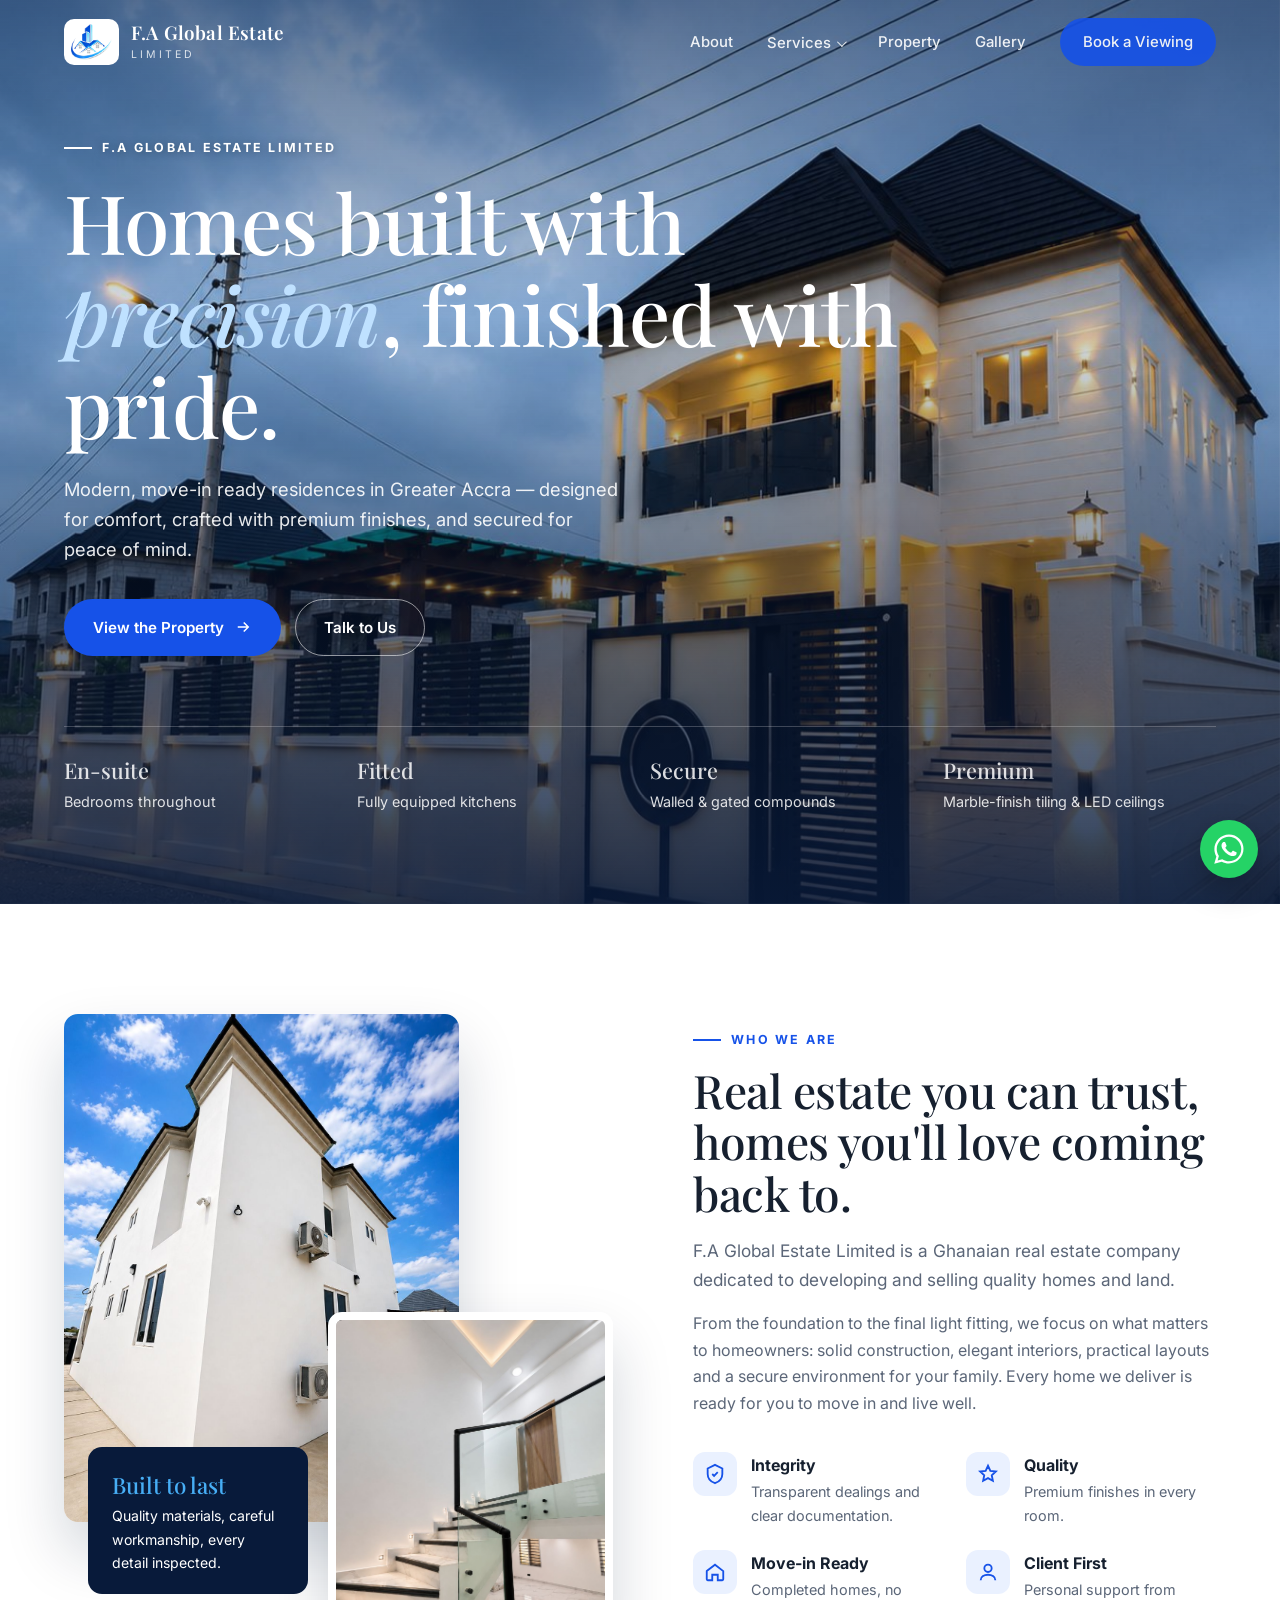
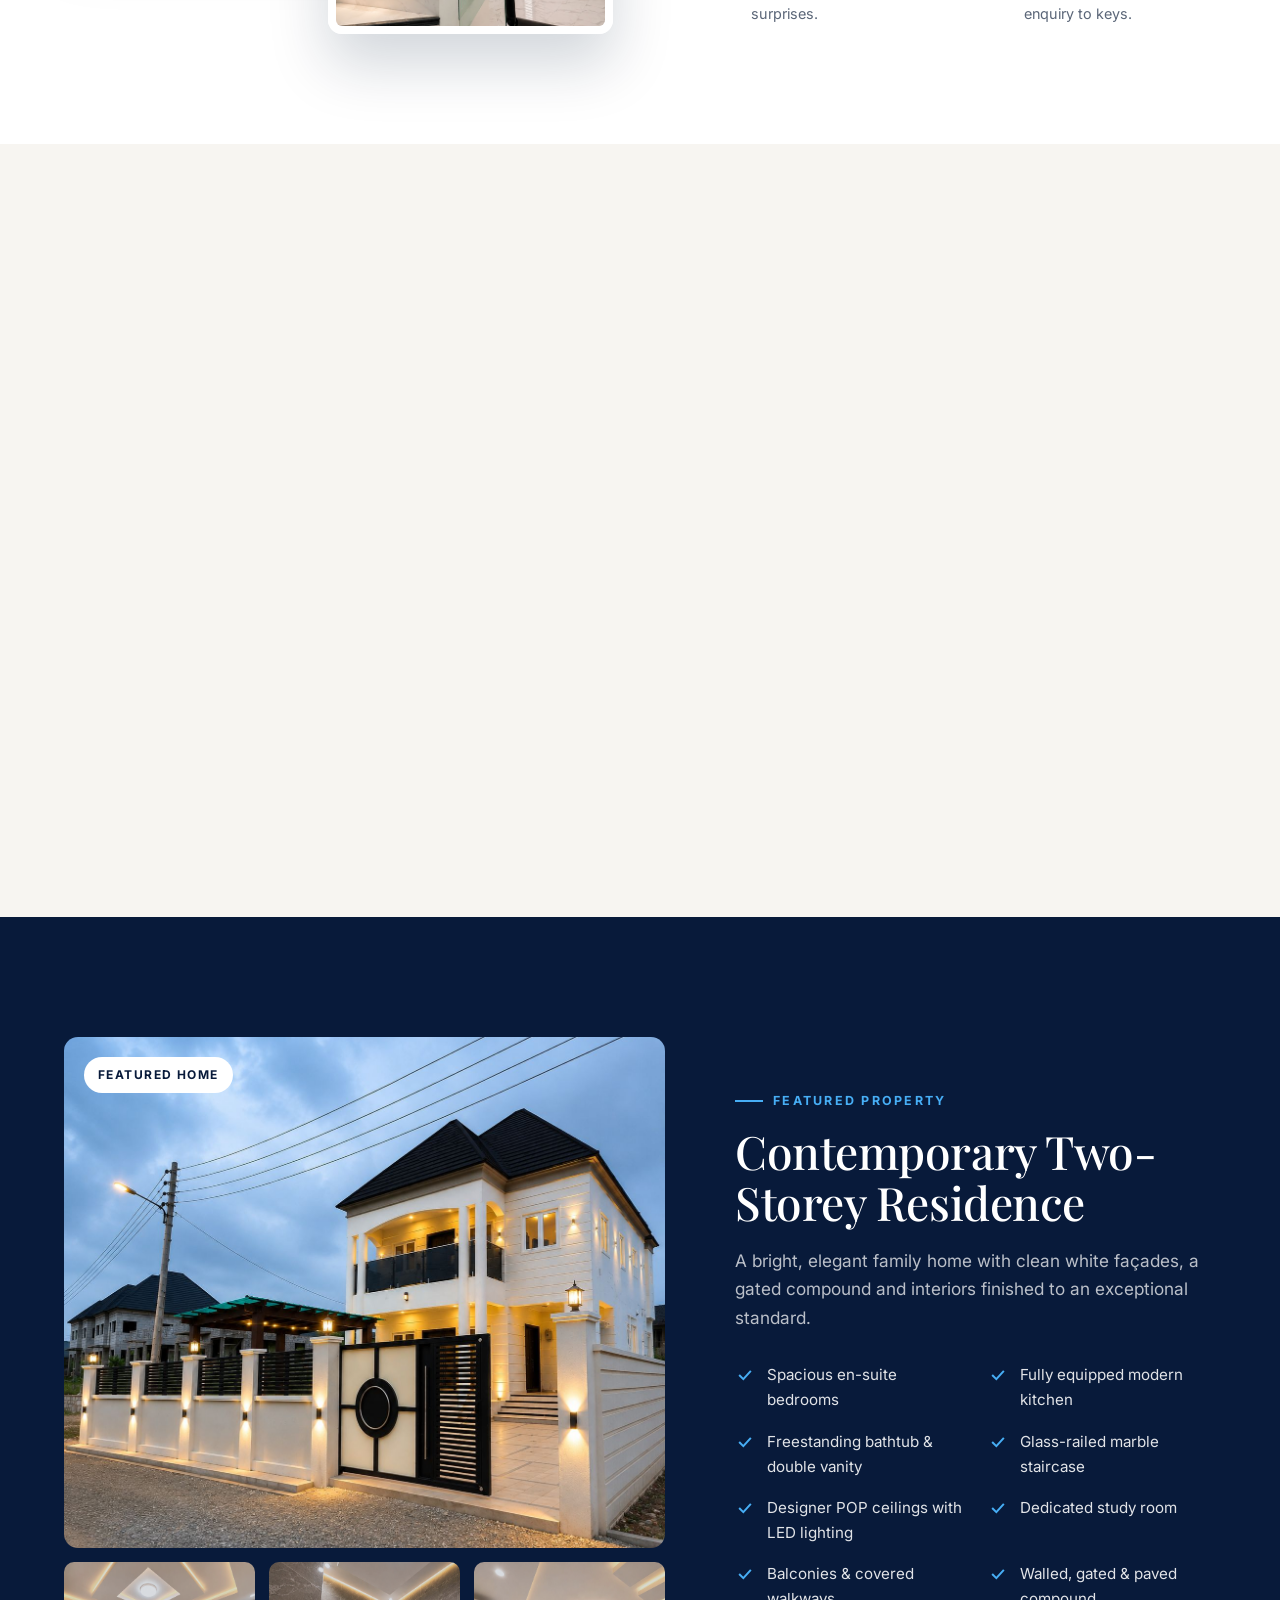
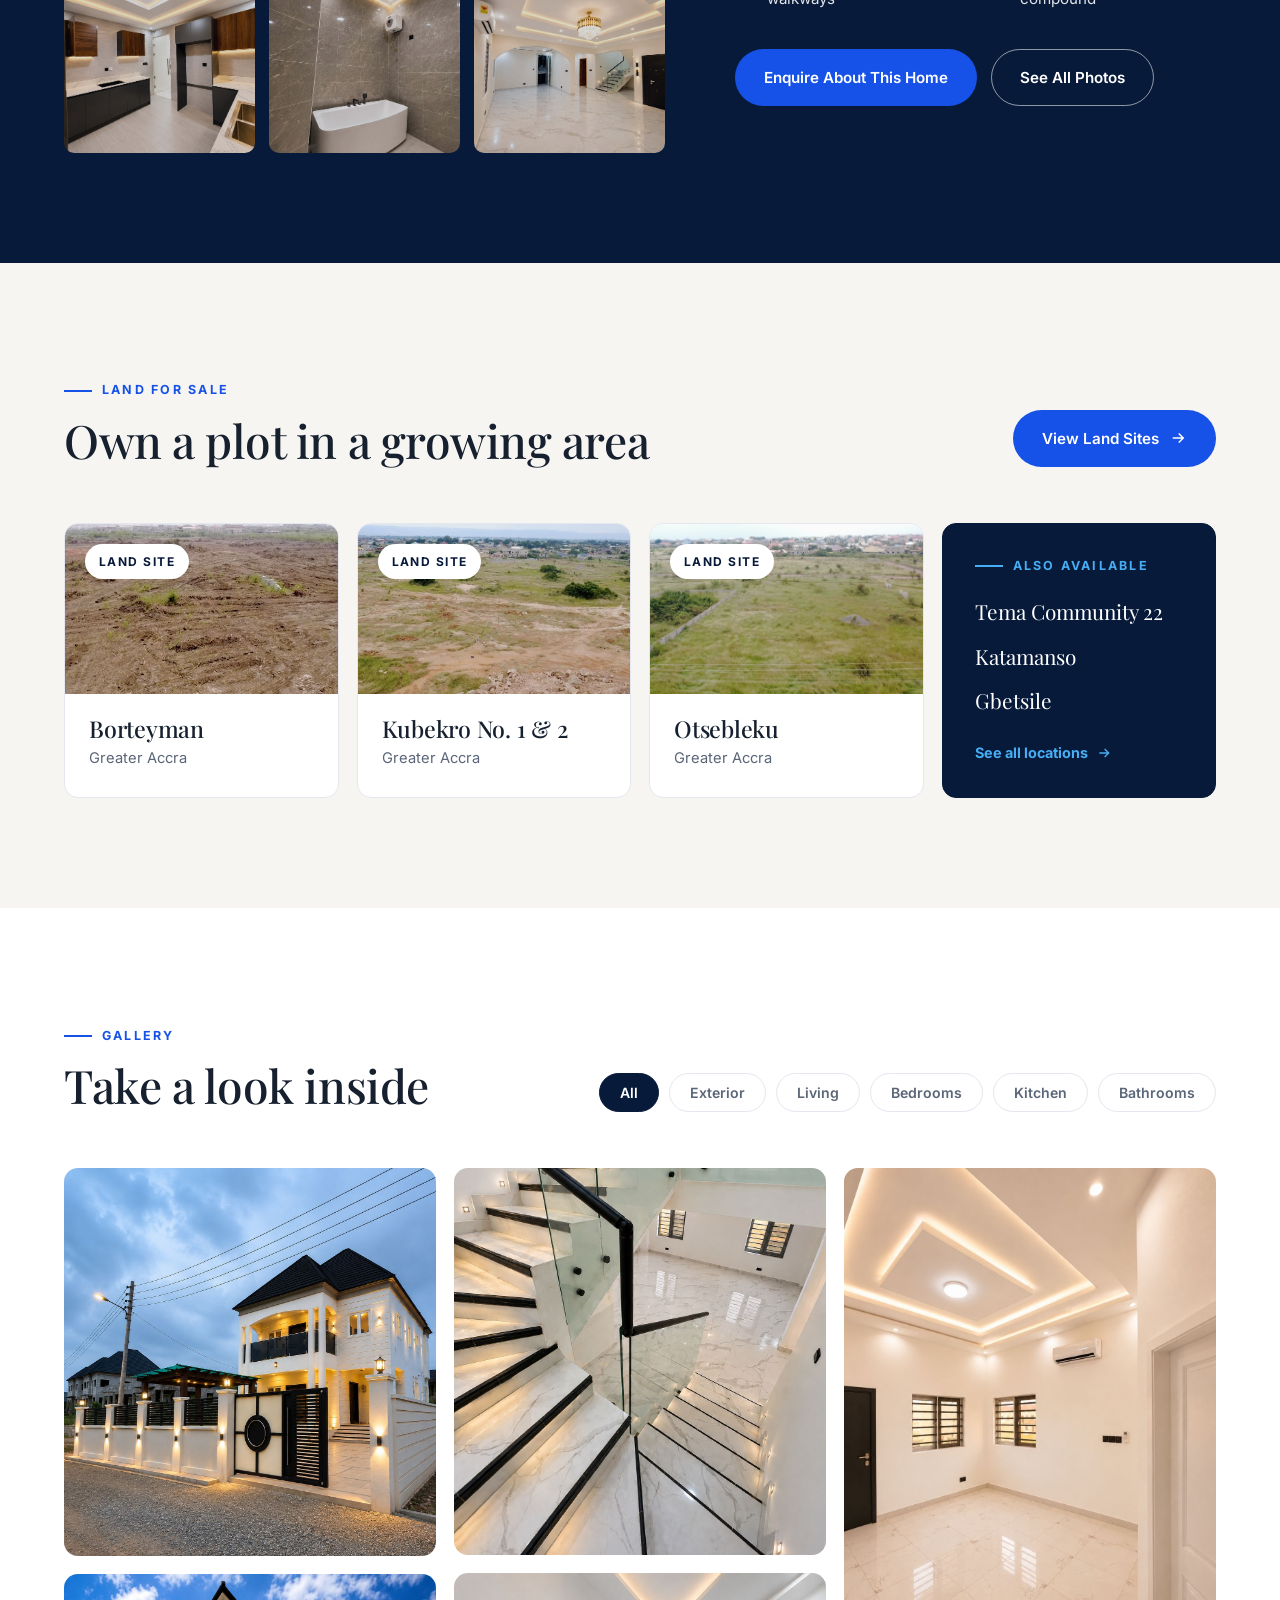
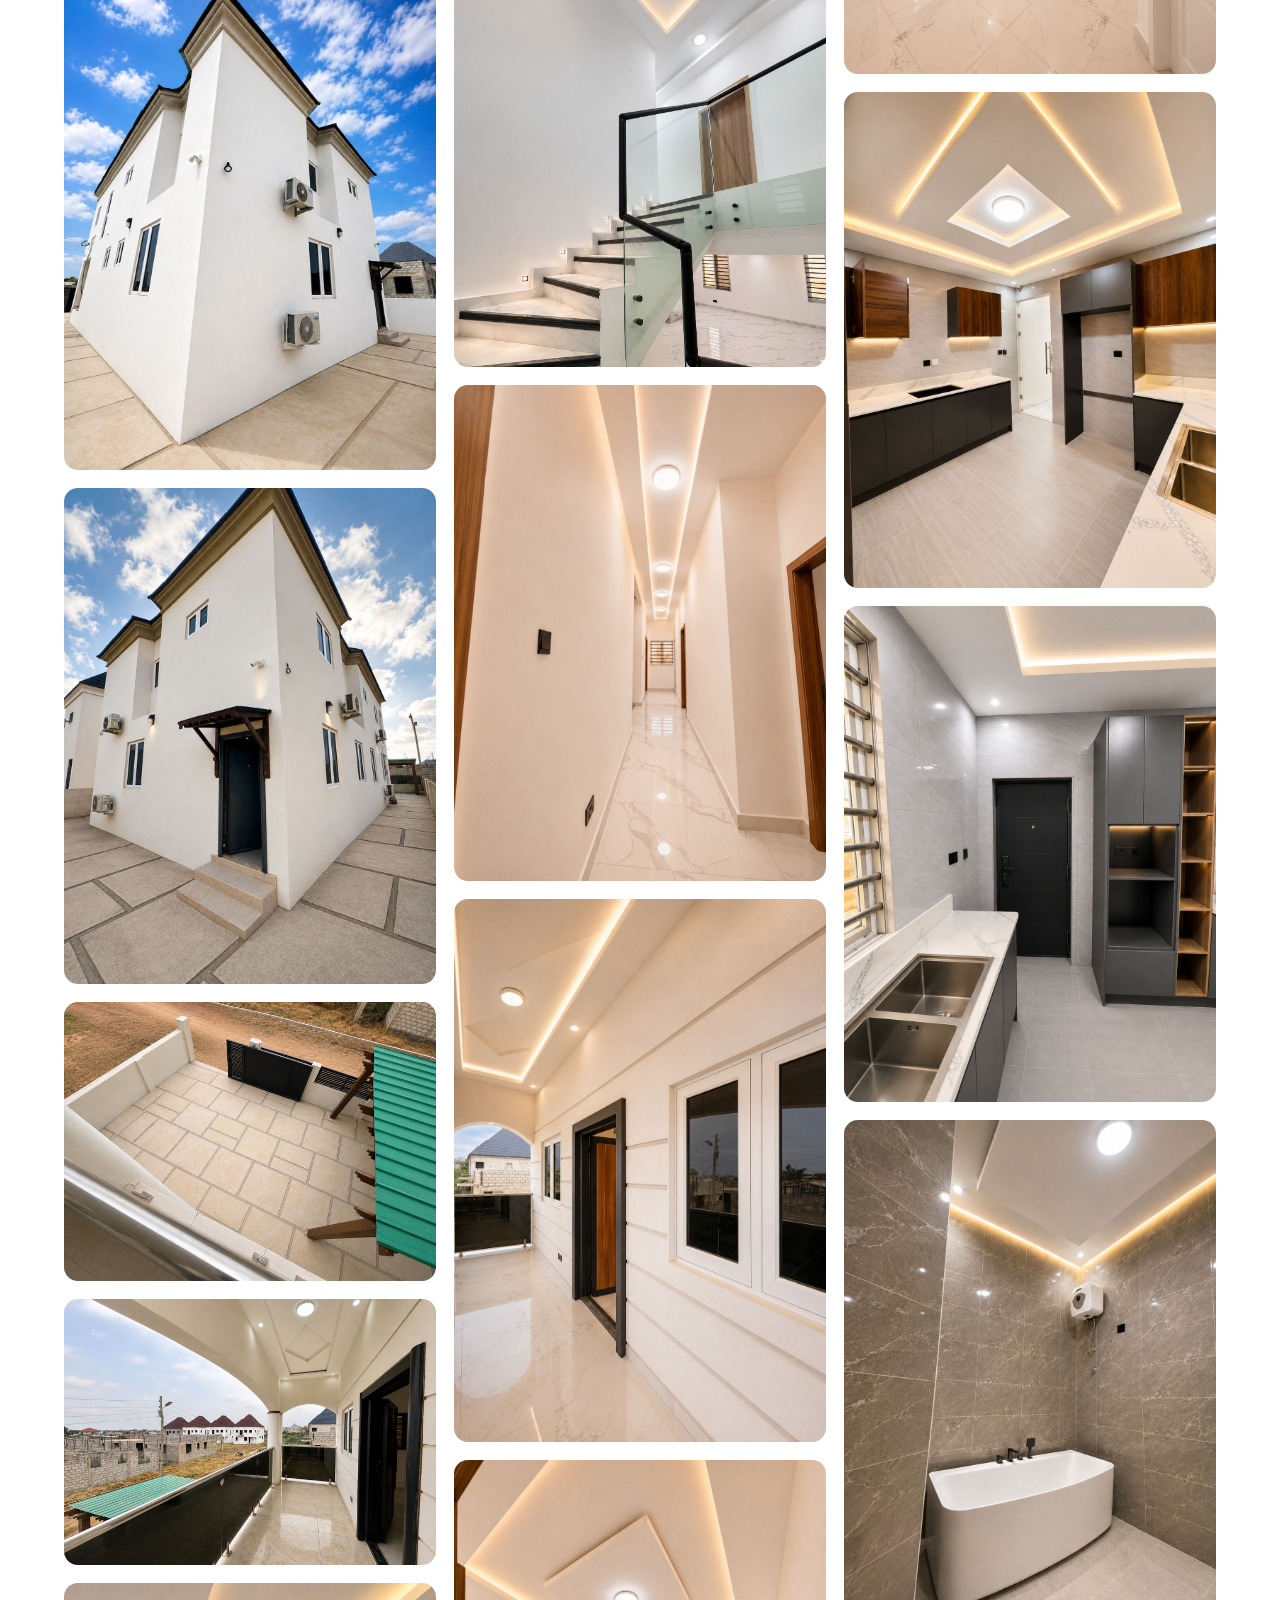
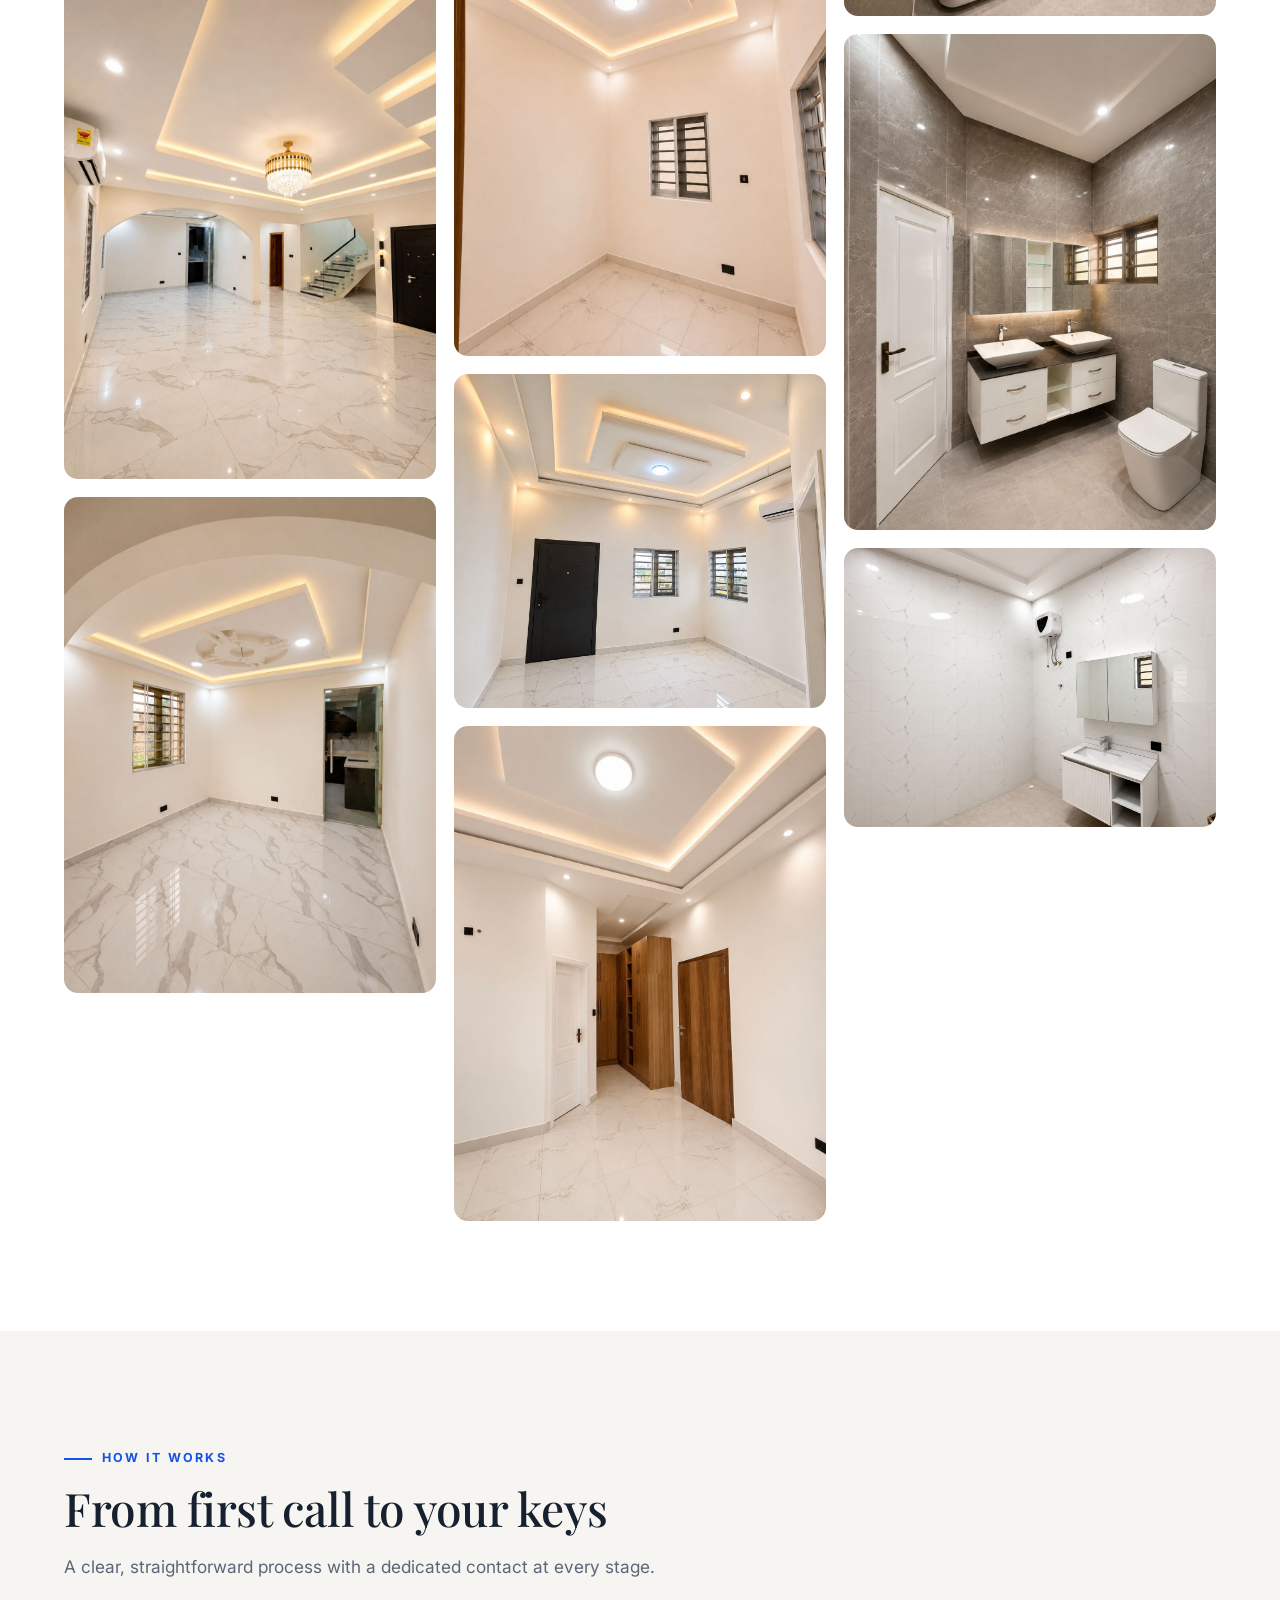
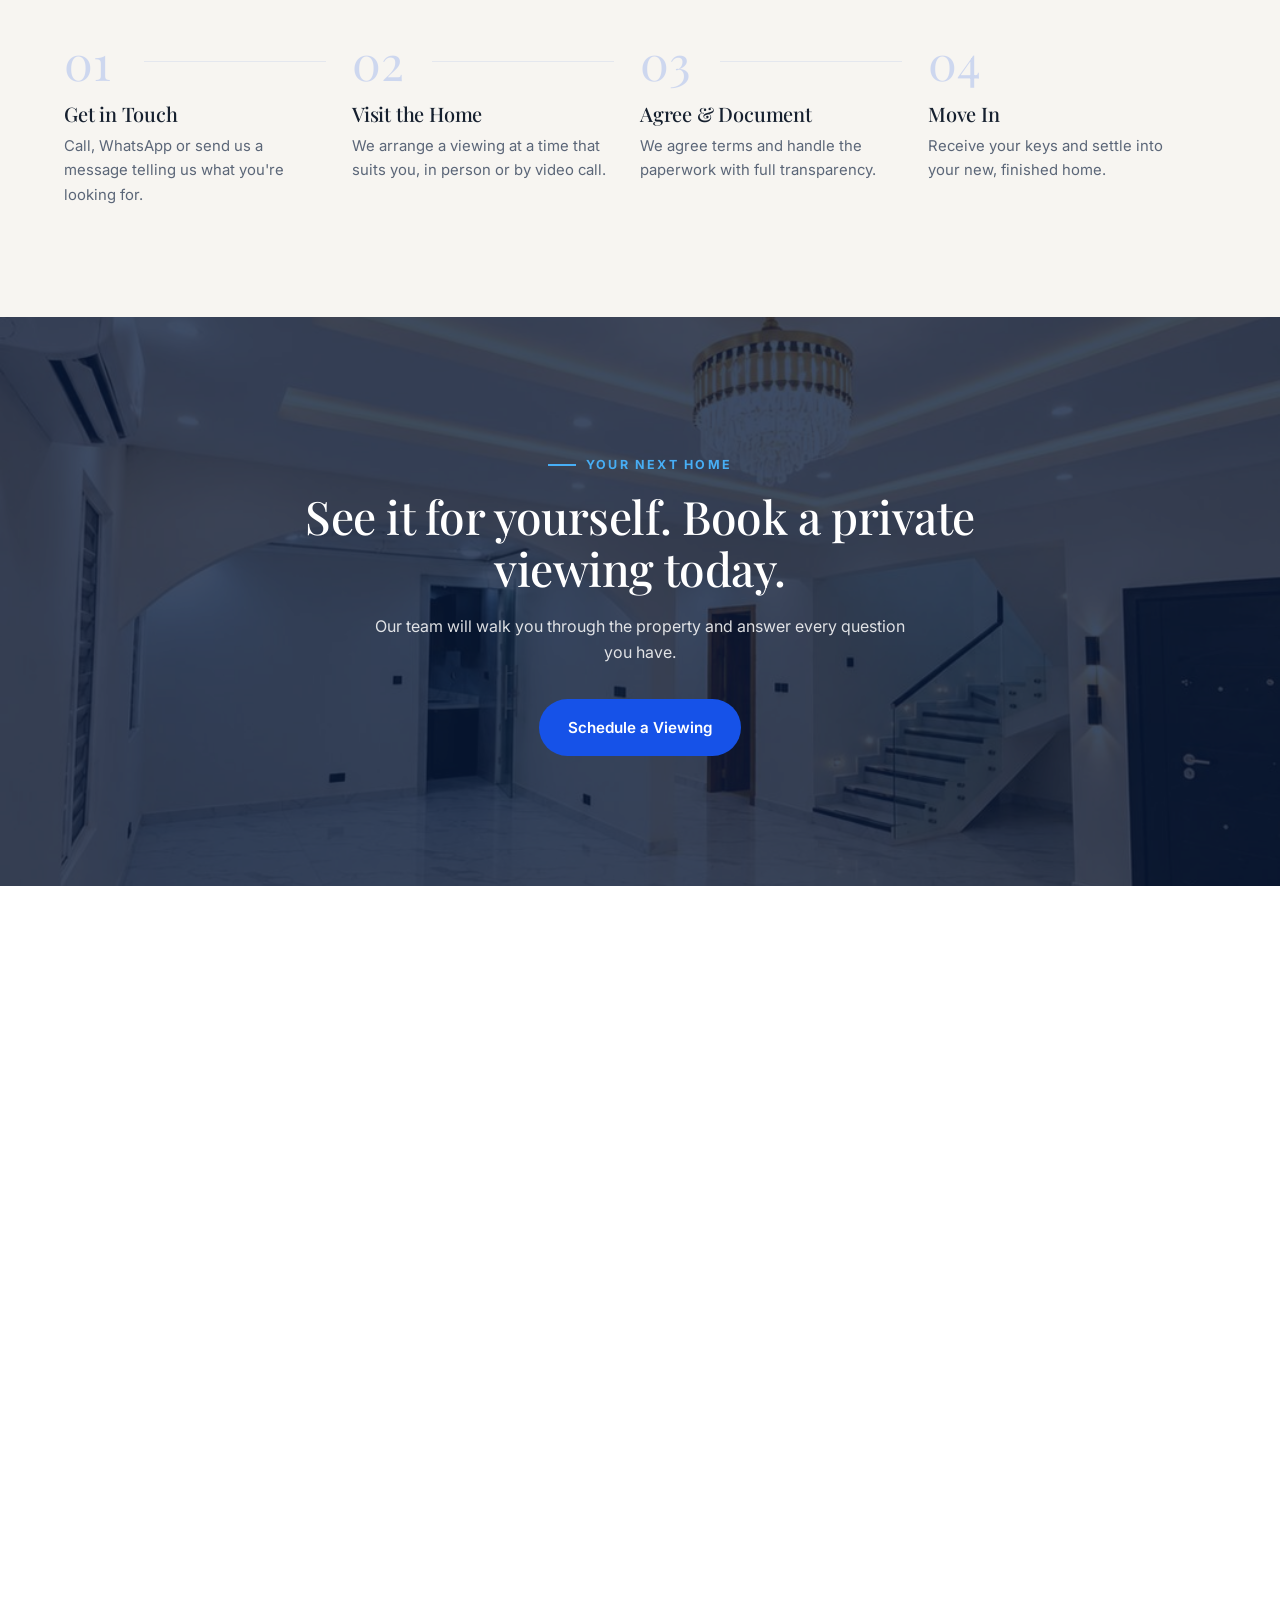
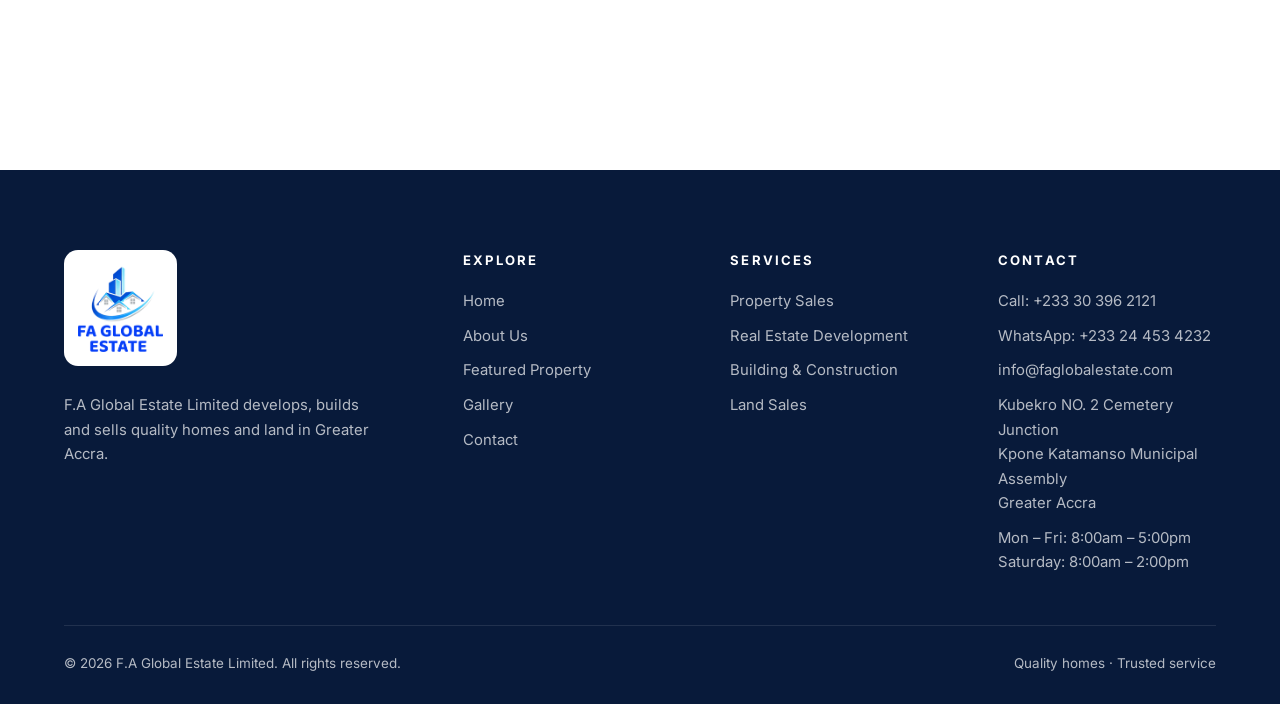
==== index.html @ 9f8dd76f "Add F.A Global Estate website Co-Authored-By: Claude Opus 5.5 <noreply@anthropic.com> Claude-Session" ====
<!DOCTYPE html>
<html lang="en">
<head>
<meta charset="UTF-8">
<meta name="viewport" content="width=device-width, initial-scale=1.0">
<title>F.A Global Estate Limited | Premium Homes in Ghana</title>
<meta name="description" content="F.A Global Estate Limited builds and sells finely finished, move-in ready homes in Ghana — en-suite bedrooms, fully equipped kitchens and secure walled compounds.">
<meta property="og:title" content="F.A Global Estate Limited">
<meta property="og:description" content="Finely finished, move-in ready homes in Ghana.">
<meta property="og:image" content="assets/images/front-view.jpg">
<link rel="icon" type="image/png" href="assets/images/favicon.png">
<link rel="preconnect" href="https://fonts.googleapis.com">
<link rel="preconnect" href="https://fonts.gstatic.com" crossorigin>
<link href="https://fonts.googleapis.com/css2?family=Playfair+Display:ital,wght@0,400;0,500;0,600;0,700;1,400;1,500&family=Inter:wght@400;500;600;700&display=swap" rel="stylesheet">
<link rel="stylesheet" href="assets/css/style.css">
</head>
<body>

<!-- ============ NAV ============ -->
<header class="nav" id="nav">
  <div class="wrap">
    <a href="#home" class="brand" aria-label="F.A Global Estate home">
      <img src="assets/images/logo-mark.png" alt="F.A Global Estate logo">
      <div class="brand-text"><strong>F.A Global Estate</strong><span>Limited</span></div>
    </a>
    <nav class="links" id="links">
      <a href="#about">About</a>
      <div class="dd"><a href="#services">Services</a><div class="dd-menu"><div class="dd-box"><a href="property-sales.html">Property Sales<small>Finished, move-in ready homes</small></a><a href="real-estate-development.html">Real Estate Development<small>Modern homes, planned &amp; built</small></a><a href="building-construction.html">Building &amp; Construction<small>We build your project</small></a><a href="land-sales.html">Land Sales<small>Plots in growing areas</small></a></div></div></div>
      <a href="#property">Property</a>
      <a href="#gallery">Gallery</a>
      <a href="#contact" class="btn btn-primary">Book a Viewing</a>
    </nav>
    <button class="menu-btn" id="menuBtn" aria-label="Open menu">
      <svg viewBox="0 0 24 24" fill="none" stroke="currentColor" stroke-width="2" stroke-linecap="round"><path d="M4 7h16M4 12h16M4 17h16"/></svg>
    </button>
  </div>
</header>

<!-- ============ HERO ============ -->
<section class="hero" id="home">
  <div class="hero-bg"></div>
  <div class="wrap">
    <span class="eyebrow">F.A Global Estate Limited</span>
    <h1>Homes built with <em>precision</em>, finished with pride.</h1>
    <p>Modern, move-in ready residences in Greater Accra — designed for comfort, crafted with premium finishes, and secured for peace of mind.</p>
    <div class="hero-actions">
      <a href="#property" class="btn btn-primary">View the Property
        <svg viewBox="0 0 24 24" fill="none" stroke="currentColor" stroke-width="2"><path d="M5 12h14M13 6l6 6-6 6"/></svg></a>
      <a href="#contact" class="btn btn-ghost">Talk to Us</a>
    </div>
    <div class="hero-strip">
      <div><b>En-suite</b>Bedrooms throughout</div>
      <div><b>Fitted</b>Fully equipped kitchens</div>
      <div><b>Secure</b>Walled &amp; gated compounds</div>
      <div><b>Premium</b>Marble-finish tiling &amp; LED ceilings</div>
    </div>
  </div>
</section>

<!-- ============ ABOUT ============ -->
<section class="about" id="about">
  <div class="wrap">
    <div class="about-media reveal">
      <img class="a1" src="assets/images/back-view-2.jpg" alt="Exterior of an F.A Global Estate home" loading="lazy">
      <img class="a2" src="assets/images/step-2.jpg" alt="Glass-railed staircase" loading="lazy">
      <div class="about-badge"><b>Built to last</b>Quality materials, careful workmanship, every detail inspected.</div>
    </div>
    <div class="reveal">
      <span class="eyebrow">Who We Are</span>
      <h2>Real estate you can trust, homes you'll love coming back to.</h2>
      <p class="lead">F.A Global Estate Limited is a Ghanaian real estate company dedicated to developing and selling quality homes and land.</p>
      <p style="color:var(--muted)">From the foundation to the final light fitting, we focus on what matters to homeowners: solid construction, elegant interiors, practical layouts and a secure environment for your family. Every home we deliver is ready for you to move in and live well.</p>
      <div class="values">
        <div class="value"><div class="ic"><svg viewBox="0 0 24 24" fill="none" stroke="currentColor" stroke-width="2"><path d="M12 2l8 4v6c0 5-3.5 8.5-8 10-4.5-1.5-8-5-8-10V6z"/><path d="M9 12l2 2 4-4"/></svg></div><div><h4>Integrity</h4><p>Transparent dealings and clear documentation.</p></div></div>
        <div class="value"><div class="ic"><svg viewBox="0 0 24 24" fill="none" stroke="currentColor" stroke-width="2"><path d="M12 3l2.6 5.6 6 .7-4.5 4.1 1.2 6L12 16.5 6.7 19.4l1.2-6L3.4 9.3l6-.7z"/></svg></div><div><h4>Quality</h4><p>Premium finishes in every room.</p></div></div>
        <div class="value"><div class="ic"><svg viewBox="0 0 24 24" fill="none" stroke="currentColor" stroke-width="2"><path d="M3 11l9-7 9 7v9a1 1 0 01-1 1h-5v-6H9v6H4a1 1 0 01-1-1z"/></svg></div><div><h4>Move-in Ready</h4><p>Completed homes, no surprises.</p></div></div>
        <div class="value"><div class="ic"><svg viewBox="0 0 24 24" fill="none" stroke="currentColor" stroke-width="2"><circle cx="12" cy="8" r="4"/><path d="M4 21c0-4 4-6 8-6s8 2 8 6"/></svg></div><div><h4>Client First</h4><p>Personal support from enquiry to keys.</p></div></div>
      </div>
    </div>
  </div>
</section>

<!-- ============ SERVICES ============ -->
<section class="services" id="services">
  <div class="wrap">
    <div class="head reveal">
      <div><span class="eyebrow">What We Do</span><h2>Complete real estate services</h2></div>
      <p class="lead">Whether you're buying a finished home or building your own, we handle it with care from start to finish.</p>
    </div>
    <div class="cards four">
      <a href="property-sales.html" class="card reveal"><span class="num">01</span><h3>Property Sales</h3><p>Finished, high-quality homes available for outright purchase, with guidance through every step of the sale.</p><span class="more">Learn more <svg viewBox="0 0 24 24" fill="none" stroke="currentColor" stroke-width="2"><path d="M5 12h14M13 6l6 6-6 6"/></svg></span></a>
      <a href="real-estate-development.html" class="card reveal"><span class="num">02</span><h3>Real Estate Development</h3><p>We design and build modern residences with lasting materials and contemporary finishes.</p><span class="more">Learn more <svg viewBox="0 0 24 24" fill="none" stroke="currentColor" stroke-width="2"><path d="M5 12h14M13 6l6 6-6 6"/></svg></span></a>
      <a href="building-construction.html" class="card reveal"><span class="num">03</span><h3>Building &amp; Construction</h3><p>From foundation to finishing, we build quality homes and structures for clients to the highest standard.</p><span class="more">Learn more <svg viewBox="0 0 24 24" fill="none" stroke="currentColor" stroke-width="2"><path d="M5 12h14M13 6l6 6-6 6"/></svg></span></a>
      <a href="land-sales.html" class="card reveal"><span class="num">04</span><h3>Land Sales</h3><p>Plots of land for sale in growing areas of Greater Accra, ready for you to build on.</p><span class="more">Learn more <svg viewBox="0 0 24 24" fill="none" stroke="currentColor" stroke-width="2"><path d="M5 12h14M13 6l6 6-6 6"/></svg></span></a>
    </div>
  </div>
</section>

<!-- ============ FEATURED PROPERTY ============ -->
<section class="featured" id="property">
  <div class="wrap">
    <div class="feat-grid">
      <div class="reveal">
        <div class="feat-img"><span class="tag">Featured Home</span><img src="assets/images/front-view.jpg" alt="Front view of the featured home at dusk" loading="lazy"></div>
        <div class="thumbs">
          <img src="assets/images/fully-equipped-kitchen.jpg" alt="Fully equipped kitchen" data-open="fully-equipped-kitchen" loading="lazy">
          <img src="assets/images/en-suite-bath-2.jpg" alt="En-suite bathroom with freestanding tub" data-open="en-suite-bath-2" loading="lazy">
          <img src="assets/images/hall.jpg" alt="Living hall" data-open="hall" loading="lazy">
        </div>
      </div>
      <div class="reveal">
        <span class="eyebrow">Featured Property</span>
        <h2>Contemporary Two-Storey Residence</h2>
        <p class="lead">A bright, elegant family home with clean white façades, a gated compound and interiors finished to an exceptional standard.</p>
        <ul class="feat-list">
          <li><svg viewBox="0 0 24 24" fill="none" stroke="currentColor" stroke-width="2.4"><path d="M5 12l5 5 9-10"/></svg>Spacious en-suite bedrooms</li>
          <li><svg viewBox="0 0 24 24" fill="none" stroke="currentColor" stroke-width="2.4"><path d="M5 12l5 5 9-10"/></svg>Fully equipped modern kitchen</li>
          <li><svg viewBox="0 0 24 24" fill="none" stroke="currentColor" stroke-width="2.4"><path d="M5 12l5 5 9-10"/></svg>Freestanding bathtub &amp; double vanity</li>
          <li><svg viewBox="0 0 24 24" fill="none" stroke="currentColor" stroke-width="2.4"><path d="M5 12l5 5 9-10"/></svg>Glass-railed marble staircase</li>
          <li><svg viewBox="0 0 24 24" fill="none" stroke="currentColor" stroke-width="2.4"><path d="M5 12l5 5 9-10"/></svg>Designer POP ceilings with LED lighting</li>
          <li><svg viewBox="0 0 24 24" fill="none" stroke="currentColor" stroke-width="2.4"><path d="M5 12l5 5 9-10"/></svg>Dedicated study room</li>
          <li><svg viewBox="0 0 24 24" fill="none" stroke="currentColor" stroke-width="2.4"><path d="M5 12l5 5 9-10"/></svg>Balconies &amp; covered walkways</li>
          <li><svg viewBox="0 0 24 24" fill="none" stroke="currentColor" stroke-width="2.4"><path d="M5 12l5 5 9-10"/></svg>Walled, gated &amp; paved compound</li>
        </ul>
        <div class="hero-actions">
          <a href="#contact" class="btn btn-primary">Enquire About This Home</a>
          <a href="#gallery" class="btn btn-ghost">See All Photos</a>
        </div>
      </div>
    </div>
  </div>
</section>

<!-- ============ LAND TEASER ============ -->
<section class="land-teaser bg-paper">
  <div class="wrap">
    <div class="head reveal"><div><span class="eyebrow">Land for Sale</span><h2>Own a plot in a growing area</h2></div><a href="land-sales.html" class="btn btn-primary">View Land Sites <svg viewBox="0 0 24 24" fill="none" stroke="currentColor" stroke-width="2"><path d="M5 12h14M13 6l6 6-6 6"/></svg></a></div>
    <div class="land-grid four"><a href="land-sales.html#borteyman" class="land-card reveal"><div class="lc-img"><img src="assets/images/land-borteyman.jpg" alt="Borteyman land site" loading="lazy"><span class="tag">Land Site</span></div><div class="lc-body"><h3>Borteyman</h3><p>Greater Accra</p></div></a><a href="land-sales.html#kubekro" class="land-card reveal"><div class="lc-img"><img src="assets/images/land-kubekro.jpg" alt="Kubekro No. 1 &amp; 2 land site" loading="lazy"><span class="tag">Land Site</span></div><div class="lc-body"><h3>Kubekro No. 1 &amp; 2</h3><p>Greater Accra</p></div></a><a href="land-sales.html#otsebleku" class="land-card reveal"><div class="lc-img"><img src="assets/images/land-otsebleku.jpg" alt="Otsebleku land site" loading="lazy"><span class="tag">Land Site</span></div><div class="lc-body"><h3>Otsebleku</h3><p>Greater Accra</p></div></a><a href="land-sales.html" class="land-card more-locs reveal"><div class="lc-body"><span class="eyebrow">Also Available</span><ul><li>Tema Community 22</li><li>Katamanso</li><li>Gbetsile</li></ul><span class="more">See all locations <svg viewBox="0 0 24 24" fill="none" stroke="currentColor" stroke-width="2"><path d="M5 12h14M13 6l6 6-6 6"/></svg></span></div></a></div>
  </div>
</section>

<!-- ============ GALLERY ============ -->
<section class="gallery" id="gallery">
  <div class="wrap">
    <div class="head reveal">
      <div><span class="eyebrow">Gallery</span><h2>Take a look inside</h2></div>
      <div class="filters" id="filters">
        <button class="active" data-f="all">All</button>
        <button data-f="exterior">Exterior</button>
        <button data-f="living">Living</button>
        <button data-f="bedroom">Bedrooms</button>
        <button data-f="kitchen">Kitchen</button>
        <button data-f="bath">Bathrooms</button>
      </div>
    </div>
    <div class="masonry" id="masonry"></div>
  </div>
</section>

<!-- ============ PROCESS ============ -->
<section class="process">
  <div class="wrap">
    <div class="head reveal">
      <div><span class="eyebrow">How It Works</span><h2>From first call to your keys</h2></div>
      <p class="lead">A clear, straightforward process with a dedicated contact at every stage.</p>
    </div>
    <div class="steps">
      <div class="step reveal"><h3>Get in Touch</h3><p>Call, WhatsApp or send us a message telling us what you're looking for.</p></div>
      <div class="step reveal"><h3>Visit the Home</h3><p>We arrange a viewing at a time that suits you, in person or by video call.</p></div>
      <div class="step reveal"><h3>Agree &amp; Document</h3><p>We agree terms and handle the paperwork with full transparency.</p></div>
      <div class="step reveal"><h3>Move In</h3><p>Receive your keys and settle into your new, finished home.</p></div>
    </div>
  </div>
</section>

<!-- ============ CTA ============ -->
<section class="cta">
  <div class="cta-bg"></div>
  <div class="wrap reveal">
    <span class="eyebrow">Your Next Home</span>
    <h2>See it for yourself. Book a private viewing today.</h2>
    <p>Our team will walk you through the property and answer every question you have.</p>
    <a href="#contact" class="btn btn-primary">Schedule a Viewing</a>
  </div>
</section>

<!-- ============ CONTACT ============ -->
<section class="contact" id="contact">
  <div class="wrap">
    <div class="reveal">
      <span class="eyebrow">Contact Us</span>
      <h2>Let's find your perfect home.</h2>
      <p class="lead">Reach out for pricing, viewings or any questions. We usually respond the same day.</p>
      <div class="info">
        <!-- EDIT: replace the placeholders below with the company's real details -->
        <div class="info-item"><div class="ic"><svg viewBox="0 0 24 24" fill="none" stroke="currentColor" stroke-width="2"><path d="M22 16.9v3a2 2 0 01-2.2 2 19.8 19.8 0 01-8.6-3.1 19.5 19.5 0 01-6-6A19.8 19.8 0 012.1 4.2 2 2 0 014.1 2h3a2 2 0 012 1.7c.1.9.4 1.8.7 2.7a2 2 0 01-.5 2.1L8 9.8a16 16 0 006 6l1.3-1.3a2 2 0 012.1-.4c.9.3 1.8.6 2.7.7a2 2 0 011.7 2z"/></svg></div><div><small>Call</small><a href="tel:+233303962121">+233 30 396 2121</a></div></div>
        <div class="info-item"><div class="ic"><svg viewBox="0 0 24 24" fill="currentColor"><path d="M17.5 14.4c-.3-.1-1.8-.9-2-1-.3-.1-.5-.1-.7.1-.2.3-.8 1-.9 1.2-.2.2-.3.2-.6.1-.3-.1-1.3-.5-2.4-1.5-.9-.8-1.5-1.8-1.7-2.1-.2-.3 0-.5.1-.6l.4-.5c.2-.2.2-.3.3-.5.1-.2 0-.4 0-.5l-.9-2.2c-.2-.6-.5-.5-.7-.5h-.6c-.2 0-.5.1-.8.4-.3.3-1 1-1 2.5s1.1 2.9 1.2 3.1c.1.2 2.1 3.2 5.1 4.5.7.3 1.3.5 1.7.6.7.2 1.4.2 1.9.1.6-.1 1.8-.7 2-1.4.2-.7.2-1.3.2-1.4-.1-.2-.3-.3-.6-.4zM12 21.8c-1.8 0-3.5-.5-5-1.4l-.4-.2-3.7 1 1-3.6-.2-.4c-1-1.6-1.5-3.4-1.5-5.2C2.2 6.6 6.6 2.2 12 2.2c2.6 0 5.1 1 6.9 2.9 1.8 1.8 2.9 4.3 2.9 6.9 0 5.4-4.4 9.8-9.8 9.8zm8.3-18.1C18.1 1.5 15.2.3 12 .3 5.5.3.3 5.5.3 12c0 2.1.5 4.1 1.6 5.9L.2 23.7l6-1.6c1.7.9 3.7 1.4 5.7 1.4 6.5 0 11.7-5.2 11.7-11.7 0-3.1-1.2-6.1-3.3-8.1z"/></svg></div><div><small>WhatsApp</small><a href="https://wa.me/233244534232" target="_blank" rel="noopener">+233 24 453 4232</a></div></div>
        <div class="info-item"><div class="ic"><svg viewBox="0 0 24 24" fill="none" stroke="currentColor" stroke-width="2"><rect x="2" y="4" width="20" height="16" rx="2"/><path d="M22 6l-10 7L2 6"/></svg></div><div><small>Email</small><a href="mailto:info@faglobalestate.com">info@faglobalestate.com</a></div></div>
        <div class="info-item"><div class="ic"><svg viewBox="0 0 24 24" fill="none" stroke="currentColor" stroke-width="2"><path d="M12 22s7-6.2 7-12a7 7 0 10-14 0c0 5.8 7 12 7 12z"/><circle cx="12" cy="10" r="2.5"/></svg></div><div><small>Location</small><span>Kubekro NO. 2 Cemetery Junction<br>Kpone Katamanso Municipal Assembly<br>Greater Accra</span></div></div>
        <div class="info-item"><div class="ic"><svg viewBox="0 0 24 24" fill="none" stroke="currentColor" stroke-width="2"><circle cx="12" cy="12" r="10"/><path d="M12 6v6l4 2"/></svg></div><div><small>Working Hours</small><span>Mon – Fri: 8:00am – 5:00pm<br>Saturday: 8:00am – 2:00pm</span></div></div>
      </div>
    </div>
    <form id="enquiry" class="reveal">
      <h3>Send an Enquiry</h3>
      <p>Fill in your details and we'll get back to you on WhatsApp.</p>
      <div class="row">
        <div class="field"><label for="name">Full name</label><input id="name" required placeholder="Your name"></div>
        <div class="field"><label for="phone">Phone number</label><input id="phone" type="tel" required placeholder="+233 ..."></div>
      </div>
      <div class="row">
        <div class="field"><label for="email">Email (optional)</label><input id="email" type="email" placeholder="you@example.com"></div>
        <div class="field"><label for="interest">I'm interested in</label>
          <select id="interest"><option>Buying a home</option><option>Buying land</option><option>Booking a viewing</option><option>Real estate development</option><option>Building &amp; construction</option><option>Something else</option></select></div>
      </div>
      <div class="field"><label for="msg">Message</label><textarea id="msg" placeholder="Tell us what you're looking for..."></textarea></div>
      <button type="submit" class="btn btn-primary">Send Enquiry
        <svg viewBox="0 0 24 24" fill="none" stroke="currentColor" stroke-width="2"><path d="M22 2L11 13M22 2l-7 20-4-9-9-4z"/></svg></button>
      <p class="note">Your message opens in WhatsApp, ready to send.</p>
    </form>
  </div>
</section>

<!-- ============ FOOTER ============ -->
<footer>
  <div class="wrap">
    <div class="foot">
      <div>
        <div class="logo-tile"><img src="assets/images/logo.png" alt="F.A Global Estate logo"></div>
        <p style="max-width:320px">F.A Global Estate Limited develops, builds and sells quality homes and land in Greater Accra.</p>
      </div>
      <div><h5>Explore</h5><ul><li><a href="#home">Home</a></li><li><a href="#about">About Us</a></li><li><a href="#property">Featured Property</a></li><li><a href="#gallery">Gallery</a></li><li><a href="#contact">Contact</a></li></ul></div>
      <div><h5>Services</h5><ul><li><a href="property-sales.html">Property Sales</a></li><li><a href="real-estate-development.html">Real Estate Development</a></li><li><a href="building-construction.html">Building &amp; Construction</a></li><li><a href="land-sales.html">Land Sales</a></li></ul></div>
      <div><h5>Contact</h5><ul><li>Call: <a href="tel:+233303962121">+233 30 396 2121</a></li><li>WhatsApp: <a href="https://wa.me/233244534232" target="_blank" rel="noopener">+233 24 453 4232</a></li><li><a href="mailto:info@faglobalestate.com">info@faglobalestate.com</a></li><li>Kubekro NO. 2 Cemetery Junction<br>Kpone Katamanso Municipal Assembly<br>Greater Accra</li><li>Mon – Fri: 8:00am – 5:00pm<br>Saturday: 8:00am – 2:00pm</li></ul></div>
    </div>
    <div class="copy"><span>© <span id="yr"></span> F.A Global Estate Limited. All rights reserved.</span><span>Quality homes · Trusted service</span></div>
  </div>
</footer>

<a class="wa" id="waBtn" href="#" target="_blank" rel="noopener" aria-label="Chat on WhatsApp">
  <svg viewBox="0 0 24 24" fill="currentColor"><path d="M17.5 14.4c-.3-.1-1.8-.9-2-1-.3-.1-.5-.1-.7.1-.2.3-.8 1-.9 1.2-.2.2-.3.2-.6.1-.3-.1-1.3-.5-2.4-1.5-.9-.8-1.5-1.8-1.7-2.1-.2-.3 0-.5.1-.6l.4-.5c.2-.2.2-.3.3-.5.1-.2 0-.4 0-.5l-.9-2.2c-.2-.6-.5-.5-.7-.5h-.6c-.2 0-.5.1-.8.4-.3.3-1 1-1 2.5s1.1 2.9 1.2 3.1c.1.2 2.1 3.2 5.1 4.5.7.3 1.3.5 1.7.6.7.2 1.4.2 1.9.1.6-.1 1.8-.7 2-1.4.2-.7.2-1.3.2-1.4-.1-.2-.3-.3-.6-.4zM12 21.8c-1.8 0-3.5-.5-5-1.4l-.4-.2-3.7 1 1-3.6-.2-.4c-1-1.6-1.5-3.4-1.5-5.2C2.2 6.6 6.6 2.2 12 2.2c2.6 0 5.1 1 6.9 2.9 1.8 1.8 2.9 4.3 2.9 6.9 0 5.4-4.4 9.8-9.8 9.8zm8.3-18.1C18.1 1.5 15.2.3 12 .3 5.5.3.3 5.5.3 12c0 2.1.5 4.1 1.6 5.9L.2 23.7l6-1.6c1.7.9 3.7 1.4 5.7 1.4 6.5 0 11.7-5.2 11.7-11.7 0-3.1-1.2-6.1-3.3-8.1z"/></svg>
</a>

<!-- LIGHTBOX -->
<div class="lb" id="lb" role="dialog" aria-modal="true" aria-label="Photo viewer">
  <button class="lb-close" id="lbClose" aria-label="Close"><svg viewBox="0 0 24 24" fill="none" stroke="currentColor" stroke-width="2"><path d="M6 6l12 12M18 6L6 18"/></svg></button>
  <button class="lb-prev" id="lbPrev" aria-label="Previous"><svg viewBox="0 0 24 24" fill="none" stroke="currentColor" stroke-width="2"><path d="M15 6l-6 6 6 6"/></svg></button>
  <img id="lbImg" alt="">
  <button class="lb-next" id="lbNext" aria-label="Next"><svg viewBox="0 0 24 24" fill="none" stroke="currentColor" stroke-width="2"><path d="M9 6l6 6-6 6"/></svg></button>
  <div class="lb-cap" id="lbCap"></div>
</div>

<script>
/* ===== EDIT THIS: the company's WhatsApp number (country code, no + or spaces) ===== */
const WHATSAPP_NUMBER = "233244534232";

const photos = [
  ["front-view","Front View","exterior"],
  ["back-view-2","Side Elevation","exterior"],
  ["back-view","Rear View","exterior"],
  ["compound","Paved Compound","exterior"],
  ["back-coni","Balcony Walkway","exterior"],
  ["hall","Living Hall","living"],
  ["dining-area","Dining Area","living"],
  ["step-1","Marble Staircase","living"],
  ["step-2","Glass-Railed Staircase","living"],
  ["corridor","Corridor","living"],
  ["back-corridor","Upper Corridor","living"],
  ["study-room","Study Room","living"],
  ["en-suite-bedroom","En-Suite Bedroom","bedroom"],
  ["en-suite-bedroom-2","En-Suite Bedroom II","bedroom"],
  ["bedroom","Bedroom","bedroom"],
  ["fully-equipped-kitchen","Fully Equipped Kitchen","kitchen"],
  ["fully-equipped-kitchen-2","Kitchen Detail","kitchen"],
  ["en-suite-bath-2","En-Suite Bath with Tub","bath"],
  ["en-suite-bath","En-Suite Bath with Double Vanity","bath"],
  ["washroom","Washroom","bath"]
];

// Gallery
const m = document.getElementById("masonry");
m.innerHTML = photos.map((p,i)=>`<figure class="tile" data-cat="${p[2]}" data-i="${i}">
  <img src="assets/images/${p[0]}.jpg" alt="${p[1]}" loading="lazy"><figcaption>${p[1]}</figcaption></figure>`).join("");

let visible = photos.map((_,i)=>i);
document.getElementById("filters").addEventListener("click", e=>{
  const b = e.target.closest("button"); if(!b) return;
  document.querySelectorAll("#filters button").forEach(x=>x.classList.toggle("active",x===b));
  const f = b.dataset.f;
  visible = [];
  document.querySelectorAll(".tile").forEach(t=>{
    const show = f==="all" || t.dataset.cat===f;
    t.classList.toggle("hide",!show);
    if(show) visible.push(+t.dataset.i);
  });
});

// Lightbox
const lb=document.getElementById("lb"), lbImg=document.getElementById("lbImg"), lbCap=document.getElementById("lbCap");
let cur=0;
function show(i){cur=i;const p=photos[i];lbImg.src=`assets/images/${p[0]}.jpg`;lbImg.alt=p[1];lbCap.textContent=p[1];}
function openAt(i){show(i);lb.classList.add("open");document.body.style.overflow="hidden";}
function close(){lb.classList.remove("open");document.body.style.overflow="";}
function step(d){const pos=visible.indexOf(cur);const list=pos<0?photos.map((_,i)=>i):visible;const k=(Math.max(0,list.indexOf(cur))+d+list.length)%list.length;show(list[k]);}
m.addEventListener("click",e=>{const t=e.target.closest(".tile");if(t)openAt(+t.dataset.i);});
document.querySelectorAll("[data-open]").forEach(el=>el.addEventListener("click",()=>openAt(photos.findIndex(p=>p[0]===el.dataset.open))));
document.getElementById("lbClose").onclick=close;
document.getElementById("lbPrev").onclick=()=>step(-1);
document.getElementById("lbNext").onclick=()=>step(1);
lb.addEventListener("click",e=>{if(e.target===lb)close();});
document.addEventListener("keydown",e=>{if(!lb.classList.contains("open"))return;if(e.key==="Escape")close();if(e.key==="ArrowRight")step(1);if(e.key==="ArrowLeft")step(-1);});

// Nav
const nav=document.getElementById("nav");
const onScroll=()=>nav.classList.toggle("scrolled",scrollY>60);
addEventListener("scroll",onScroll);onScroll();
const links=document.getElementById("links");
document.getElementById("menuBtn").onclick=()=>{links.classList.toggle("open");document.body.classList.toggle("menu-open");};
links.querySelectorAll("a").forEach(a=>a.onclick=()=>{links.classList.remove("open");document.body.classList.remove("menu-open");});

// Reveal on scroll
const io=new IntersectionObserver(es=>es.forEach(en=>{if(en.isIntersecting){en.target.classList.add("in");io.unobserve(en.target);}}),{threshold:.12});
document.querySelectorAll(".reveal").forEach(el=>io.observe(el));

// WhatsApp
const waLink=t=>`https://wa.me/${WHATSAPP_NUMBER}?text=${encodeURIComponent(t)}`;
document.getElementById("waBtn").href=waLink("Hello F.A Global Estate, I'd like to know more about your properties.");
document.getElementById("enquiry").addEventListener("submit",e=>{
  e.preventDefault();
  const v=id=>document.getElementById(id).value.trim();
  const text=`Hello F.A Global Estate,\n\nName: ${v("name")}\nPhone: ${v("phone")}${v("email")?"\nEmail: "+v("email"):""}\nInterested in: ${v("interest")}\n\n${v("msg")}`;
  const note=document.querySelector("#enquiry .note");
  note.innerHTML=`Your message is ready — <a href="${waLink(text)}" target="_blank" rel="noopener" style="color:var(--blue);font-weight:700;text-decoration:underline">tap here to send it on WhatsApp</a>.`;
  try{window.open(waLink(text),"_blank");}catch(err){}
});
document.getElementById("yr").textContent=new Date().getFullYear();
</script>
</body>
</html>
---- assets/css/style.css ----
:root{
  --navy:#081a3a;
  --navy-2:#0e2650;
  --blue:#1652e8;
  --sky:#47aef5;
  --ink:#16202f;
  --muted:#5b6678;
  --line:#e4e7ee;
  --paper:#f7f5f1;
  --white:#ffffff;
  --warm:#c9a46a;
  --radius:14px;
  --serif:"Playfair Display", Georgia, serif;
  --sans:"Inter", system-ui, -apple-system, Segoe UI, sans-serif;
  --wrap:1200px;
}
*{box-sizing:border-box;margin:0;padding:0}
html{scroll-behavior:smooth}
body{font-family:var(--sans);color:var(--ink);background:var(--white);line-height:1.65;font-size:16px;-webkit-font-smoothing:antialiased}
img{max-width:100%;display:block}
a{color:inherit;text-decoration:none}
.wrap{max-width:var(--wrap);margin:0 auto;padding:0 24px}
.eyebrow{font-size:.78rem;font-weight:700;letter-spacing:.18em;text-transform:uppercase;color:var(--blue);display:inline-flex;align-items:center;gap:10px}
.eyebrow::before{content:"";width:28px;height:2px;background:currentColor}
h1,h2,h3{font-family:var(--serif);font-weight:500;line-height:1.12;letter-spacing:-.01em}
h2{font-size:clamp(2rem,3.6vw,3rem);margin:14px 0 18px}
.lead{font-size:1.08rem;color:var(--muted);max-width:620px}
section{padding:110px 0}
.btn{display:inline-flex;align-items:center;gap:10px;padding:15px 28px;border-radius:999px;font-weight:600;font-size:.95rem;transition:.25s;border:1.5px solid transparent;cursor:pointer;font-family:var(--sans)}
.btn-primary{background:var(--blue);color:#fff}
.btn-primary:hover{background:#0d3fc0;transform:translateY(-2px);box-shadow:0 12px 30px rgba(22,82,232,.35)}
.btn-ghost{border-color:rgba(255,255,255,.55);color:#fff}
.btn-ghost:hover{background:#fff;color:var(--navy)}
.btn svg{width:18px;height:18px}

/* NAV */
.nav{position:fixed;inset:0 0 auto 0;z-index:50;transition:.3s}
.nav .wrap{display:flex;align-items:center;justify-content:space-between;height:84px}
.brand{display:flex;align-items:center;gap:12px}
.brand img{height:46px;width:auto;background:#fff;border-radius:10px;padding:5px 7px}
.brand-text{line-height:1.1;color:#fff;transition:.3s}
.brand-text strong{display:block;font-family:var(--serif);font-size:1.18rem;font-weight:600;letter-spacing:.01em}
.brand-text span{font-size:.66rem;letter-spacing:.28em;text-transform:uppercase;opacity:.8}
.links{display:flex;gap:34px;align-items:center}
.links a{color:#fff;font-size:.93rem;font-weight:500;opacity:.9;transition:.2s}
.links a:hover{opacity:1;color:var(--sky)}
.links .btn{padding:11px 22px}
.nav.scrolled{background:rgba(255,255,255,.96);backdrop-filter:blur(10px);box-shadow:0 1px 0 var(--line)}
.nav.scrolled .wrap{height:72px}
.nav.scrolled .brand-text,.nav.scrolled .links a:not(.btn){color:var(--navy)}
.nav.scrolled .brand img{padding:0}
.menu-btn{display:none;background:none;border:0;color:#fff;cursor:pointer}
.nav.scrolled .menu-btn{color:var(--navy)}
.menu-btn svg{width:28px;height:28px}

/* HERO */
.hero{position:relative;min-height:100vh;display:flex;align-items:flex-end;color:#fff;padding:130px 0 90px;overflow:hidden}
.hero-bg{position:absolute;inset:0;background:url("../images/front-view.jpg") center 35%/cover no-repeat;transform:scale(1.06);animation:slowzoom 18s ease-out forwards}
@keyframes slowzoom{to{transform:scale(1)}}
.hero::after{content:"";position:absolute;inset:0;background:linear-gradient(180deg,rgba(8,26,58,.55) 0%,rgba(8,26,58,.15) 35%,rgba(8,26,58,.88) 100%)}
.hero .wrap{position:relative;z-index:2;width:100%}
.hero .eyebrow{color:#fff;text-shadow:0 1px 8px rgba(0,0,0,.35)}
.head .lead{max-width:460px}
.hero h1{font-size:clamp(2.6rem,6.4vw,5.4rem);max-width:900px;margin:18px 0 22px}
.hero h1 em{font-style:italic;color:#bfe1ff}
.hero p{font-size:1.15rem;max-width:560px;opacity:.9;margin-bottom:34px}
.hero-actions{display:flex;gap:14px;flex-wrap:wrap}
.hero-strip{margin-top:70px;display:grid;grid-template-columns:repeat(4,1fr);border-top:1px solid rgba(255,255,255,.22);padding-top:26px;gap:20px}
.hero-strip div{font-size:.9rem;opacity:.85}
.hero-strip b{display:block;font-family:var(--serif);font-weight:500;font-size:1.35rem;opacity:1;color:#fff;margin-bottom:2px}

/* ABOUT */
.about .wrap{display:grid;grid-template-columns:1.05fr 1fr;gap:80px;align-items:center}
.about-media{position:relative;height:620px}
.about-media img{position:absolute;object-fit:cover;border-radius:var(--radius);box-shadow:0 30px 60px rgba(8,26,58,.18)}
.about-media .a1{width:72%;height:82%;top:0;left:0}
.about-media .a2{width:52%;height:52%;bottom:0;right:0;border:8px solid #fff}
.about-badge{position:absolute;left:24px;bottom:40px;background:var(--navy);color:#fff;padding:20px 24px;border-radius:var(--radius);max-width:220px;font-size:.88rem;z-index:2}
.about-badge b{display:block;font-family:var(--serif);font-size:1.4rem;font-weight:500;color:var(--sky)}
.about p+p{margin-top:16px}
.values{display:grid;grid-template-columns:1fr 1fr;gap:22px;margin-top:36px}
.value{display:flex;gap:14px}
.value .ic{flex:none;width:44px;height:44px;border-radius:12px;background:#eaf1ff;color:var(--blue);display:grid;place-items:center}
.value .ic svg{width:22px;height:22px}
.value h4{font-size:1rem;margin-bottom:2px}
.value p{font-size:.9rem;color:var(--muted);margin:0!important}

/* SERVICES */
.services{background:var(--paper)}
.head{display:flex;justify-content:space-between;align-items:flex-end;gap:40px;margin-bottom:56px;flex-wrap:wrap}
.cards{display:grid;grid-template-columns:repeat(3,1fr);gap:22px}
.card{background:#fff;border-radius:var(--radius);padding:34px 28px;border:1px solid var(--line);transition:.3s;position:relative;overflow:hidden}
.card::after{content:"";position:absolute;left:0;bottom:0;height:3px;width:0;background:linear-gradient(90deg,var(--blue),var(--sky));transition:.4s}
.card:hover{transform:translateY(-6px);box-shadow:0 24px 50px rgba(8,26,58,.1)}
.card:hover::after{width:100%}
.card .num{font-family:var(--serif);color:var(--blue);font-size:.95rem;margin-bottom:28px;display:block}
.card h3{font-size:1.4rem;margin-bottom:10px}
.card p{color:var(--muted);font-size:.93rem}

/* FEATURED */
.featured{background:var(--navy);color:#fff;position:relative;overflow:hidden}
.featured .eyebrow{color:var(--sky)}
.featured .lead{color:rgba(255,255,255,.72)}
.feat-grid{display:grid;grid-template-columns:1.25fr 1fr;gap:70px;align-items:center;margin-top:10px}
.feat-img{border-radius:var(--radius);overflow:hidden;position:relative;aspect-ratio:4/3.4}
.feat-img img{width:100%;height:100%;object-fit:cover;transition:transform 1s}
.feat-img:hover img{transform:scale(1.04)}
.tag{position:absolute;top:20px;left:20px;background:#fff;color:var(--navy);font-size:.75rem;font-weight:700;letter-spacing:.12em;text-transform:uppercase;padding:8px 14px;border-radius:999px}
.feat-list{list-style:none;display:grid;grid-template-columns:1fr 1fr;gap:16px 24px;margin:30px 0 38px}
.feat-list li{display:flex;gap:12px;align-items:flex-start;font-size:.95rem;color:rgba(255,255,255,.88)}
.feat-list svg{flex:none;width:20px;height:20px;color:var(--sky);margin-top:3px}
.thumbs{display:grid;grid-template-columns:repeat(3,1fr);gap:14px;margin-top:14px}
.thumbs img{border-radius:10px;aspect-ratio:1;object-fit:cover;cursor:pointer;opacity:.85;transition:.25s}
.thumbs img:hover{opacity:1}

/* GALLERY */
.filters{display:flex;gap:10px;flex-wrap:wrap}
.filters button{border:1px solid var(--line);background:#fff;padding:10px 20px;border-radius:999px;font-family:var(--sans);font-size:.88rem;font-weight:600;color:var(--muted);cursor:pointer;transition:.2s}
.filters button:hover{border-color:var(--blue);color:var(--blue)}
.filters button.active{background:var(--navy);border-color:var(--navy);color:#fff}
.masonry{columns:3 320px;column-gap:18px}
.tile{break-inside:avoid;margin-bottom:18px;border-radius:var(--radius);overflow:hidden;position:relative;cursor:zoom-in;background:#eef0f4}
.tile img{width:100%;height:auto;transition:transform .8s}
.tile:hover img{transform:scale(1.05)}
.tile figcaption{position:absolute;inset:auto 0 0 0;padding:40px 20px 16px;color:#fff;font-weight:600;font-size:.95rem;background:linear-gradient(transparent,rgba(8,26,58,.8));opacity:0;transform:translateY(8px);transition:.3s}
.tile:hover figcaption{opacity:1;transform:none}
.tile.hide{display:none}

/* LIGHTBOX */
.lb{position:fixed;inset:0;background:rgba(5,14,32,.95);z-index:100;display:none;align-items:center;justify-content:center;padding:60px 80px}
.lb.open{display:flex}
.lb img{max-height:84vh;max-width:100%;border-radius:8px;box-shadow:0 30px 80px rgba(0,0,0,.5)}
.lb-cap{position:absolute;bottom:22px;left:0;right:0;text-align:center;color:#fff;font-size:.95rem;opacity:.85}
.lb button{position:absolute;background:rgba(255,255,255,.1);border:0;color:#fff;width:52px;height:52px;border-radius:50%;cursor:pointer;display:grid;place-items:center;transition:.2s}
.lb button:hover{background:rgba(255,255,255,.22)}
.lb button svg{width:24px;height:24px}
.lb-close{top:20px;right:20px}
.lb-prev{left:18px;top:50%;transform:translateY(-50%)}
.lb-next{right:18px;top:50%;transform:translateY(-50%)}

/* PROCESS */
.process{background:var(--paper)}
.steps{display:grid;grid-template-columns:repeat(4,1fr);gap:0;counter-reset:s;margin-top:20px}
.step{padding:0 26px 0 0;position:relative}
.step::before{counter-increment:s;content:"0" counter(s);font-family:var(--serif);font-size:3rem;color:var(--blue);opacity:.18;display:block;line-height:1;margin-bottom:18px}
.step::after{content:"";position:absolute;top:24px;left:80px;right:26px;height:1px;background:var(--line)}
.step:last-child::after{display:none}
.step h3{font-size:1.25rem;margin-bottom:8px}
.step p{font-size:.93rem;color:var(--muted)}

/* CTA */
.cta{position:relative;padding:130px 0;color:#fff;text-align:center;overflow:hidden}
.cta-bg{position:absolute;inset:0;background:url("../images/hall.jpg") center/cover}
.cta::after{content:"";position:absolute;inset:0;background:rgba(8,26,58,.78)}
.cta .wrap{position:relative;z-index:2}
.cta h2{max-width:760px;margin:16px auto 18px}
.cta p{max-width:540px;margin:0 auto 34px;opacity:.85}
.cta .eyebrow{color:var(--sky)}

/* CONTACT */
.contact .wrap{display:grid;grid-template-columns:1fr 1.15fr;gap:70px}
.info{margin-top:34px;display:grid;gap:22px}
.info-item{display:flex;gap:16px;align-items:flex-start}
.info-item .ic{flex:none;width:48px;height:48px;border-radius:50%;background:#eaf1ff;color:var(--blue);display:grid;place-items:center}
.info-item .ic svg{width:20px;height:20px}
.info-item small{display:block;color:var(--muted);font-size:.8rem;text-transform:uppercase;letter-spacing:.12em;font-weight:600}
.info-item a,.info-item span{font-weight:600;font-size:1.02rem}
form{background:#fff;border:1px solid var(--line);border-radius:20px;padding:42px;box-shadow:0 30px 60px rgba(8,26,58,.07)}
form h3{font-size:1.6rem;margin-bottom:6px}
form>p{color:var(--muted);font-size:.93rem;margin-bottom:26px}
.row{display:grid;grid-template-columns:1fr 1fr;gap:16px}
.field{margin-bottom:16px}
.field label{display:block;font-size:.82rem;font-weight:600;margin-bottom:7px;color:var(--ink)}
.field input,.field select,.field textarea{width:100%;padding:14px 16px;border:1px solid var(--line);border-radius:10px;font-family:var(--sans);font-size:.95rem;background:#fbfbfd;transition:.2s;color:var(--ink)}
.field input:focus,.field select:focus,.field textarea:focus{outline:none;border-color:var(--blue);background:#fff;box-shadow:0 0 0 4px rgba(22,82,232,.1)}
.field textarea{resize:vertical;min-height:120px}
form .btn{width:100%;justify-content:center;margin-top:6px}
.note{font-size:.8rem;color:var(--muted);text-align:center;margin-top:12px}

/* FOOTER */
footer{background:var(--navy);color:rgba(255,255,255,.7);padding:80px 0 30px;font-size:.93rem}
.foot{display:grid;grid-template-columns:1.6fr 1fr 1fr 1fr;gap:50px;padding-bottom:50px;border-bottom:1px solid rgba(255,255,255,.1)}
.foot .logo-tile{background:#fff;border-radius:14px;padding:14px;display:inline-block;margin-bottom:20px}
.foot .logo-tile img{height:88px;width:auto}
.foot h5{color:#fff;font-size:.82rem;letter-spacing:.16em;text-transform:uppercase;margin-bottom:18px}
.foot ul{list-style:none;display:grid;gap:10px}
.foot a:hover{color:var(--sky)}
.copy{display:flex;justify-content:space-between;padding-top:26px;font-size:.84rem;flex-wrap:wrap;gap:10px}

.wa{position:fixed;right:22px;bottom:22px;z-index:60;width:58px;height:58px;border-radius:50%;background:#25d366;color:#fff;display:grid;place-items:center;box-shadow:0 12px 30px rgba(0,0,0,.25);transition:.25s}
.wa:hover{transform:scale(1.08)}
.wa svg{width:30px;height:30px}

/* REVEAL */
.reveal{opacity:0;transform:translateY(30px);transition:opacity .9s ease,transform .9s ease}
.reveal.in{opacity:1;transform:none}

/* RESPONSIVE */
@media (max-width:1024px){
  .cards{grid-template-columns:1fr 1fr 1fr}
  .about .wrap,.feat-grid,.contact .wrap{grid-template-columns:1fr;gap:50px}
  .about-media{height:520px}
  .steps{grid-template-columns:1fr 1fr;gap:40px}
  .step::after{display:none}
  .foot{grid-template-columns:1fr 1fr}
}
@media (max-width:820px){
  .links{position:fixed;top:0;right:0;bottom:0;width:78%;max-width:320px;background:#fff;flex-direction:column;align-items:flex-start;padding:100px 32px;gap:24px;transform:translateX(100%);transition:.35s;box-shadow:-20px 0 50px rgba(0,0,0,.15)}
  .links.open{transform:none}
  .links a:not(.btn){color:var(--navy)!important;font-size:1.1rem}
  .menu-btn{display:block;position:relative;z-index:60}
  .menu-open .menu-btn{color:var(--navy)}
  .hero-strip{grid-template-columns:1fr 1fr;margin-top:44px}
  .hero{padding-top:110px;padding-bottom:60px}
  section{padding:80px 0}
}
@media (max-width:600px){
  .cards,.values,.feat-list,.row,.steps,.foot{grid-template-columns:1fr}
  .about-media{height:420px}
  .about-badge{left:12px;bottom:20px}
  form{padding:28px 22px}
  .brand-text span{display:none}
  .lb{padding:60px 12px}
  .lb-prev,.lb-next{top:auto;bottom:60px;transform:none}
}
@media (prefers-reduced-motion:reduce){*{animation:none!important;transition:none!important}.reveal{opacity:1;transform:none}}

/* DROPDOWN */
.dd{position:relative}
.dd>a{display:inline-flex;align-items:center;gap:6px}
.dd>a::after{content:"";width:6px;height:6px;border-right:1.6px solid currentColor;border-bottom:1.6px solid currentColor;transform:rotate(45deg) translateY(-2px)}
.dd-menu{position:absolute;top:100%;left:-18px;padding-top:16px;opacity:0;visibility:hidden;transform:translateY(8px);transition:.25s}
.dd:hover .dd-menu,.dd:focus-within .dd-menu{opacity:1;visibility:visible;transform:none}
.dd-box{background:#fff;border-radius:14px;box-shadow:0 24px 50px rgba(8,26,58,.18);padding:10px;min-width:260px}
.dd-box a{display:block;color:var(--navy)!important;padding:12px 14px;border-radius:10px;font-weight:600;opacity:1!important}
.dd-box a small{display:block;font-weight:400;color:var(--muted);font-size:.8rem;margin-top:1px}
.dd-box a:hover{background:#eef3ff;color:var(--blue)!important}
.links a.current{color:var(--sky)}
.nav.scrolled .links a.current{color:var(--blue)!important}

/* CLICKABLE SERVICE CARDS */
a.card{display:block;color:inherit}
.card .more{display:inline-flex;align-items:center;gap:8px;margin-top:22px;font-weight:700;font-size:.9rem;color:var(--blue)}
.card .more svg{width:16px;height:16px;transition:.25s}
a.card:hover .more svg{transform:translateX(4px)}
.cards.four{grid-template-columns:repeat(4,1fr)}
.card .ic{width:50px;height:50px;border-radius:14px;background:#eaf1ff;color:var(--blue);display:grid;place-items:center;margin-bottom:24px}
.card .ic svg{width:24px;height:24px}

/* SUB PAGES */
.page-hero{min-height:78vh}
.crumbs{font-size:.85rem;opacity:.8;margin-bottom:22px}
.crumbs a:hover{color:var(--sky)}
.crumbs span{margin:0 8px;opacity:.6}
.page-hero h1{font-size:clamp(2.5rem,5.6vw,4.6rem)}
.split .wrap{display:grid;grid-template-columns:1fr 1fr;gap:80px;align-items:center}
.split.flip .split-media{order:2}
.split-media{border-radius:var(--radius);overflow:hidden;aspect-ratio:4/4.6;box-shadow:0 30px 60px rgba(8,26,58,.16)}
.split-media img{width:100%;height:100%;object-fit:cover}
.split p{color:var(--muted)}
.split p+p{margin-top:16px}
.checks{list-style:none;display:grid;gap:14px;margin-top:28px}
.checks li{display:flex;gap:12px;align-items:flex-start;font-weight:500}
.checks svg{flex:none;width:22px;height:22px;color:var(--blue);margin-top:1px}
.bg-paper{background:var(--paper)}
.showcase{display:grid;grid-template-columns:repeat(4,1fr);gap:16px}
.showcase figure{border-radius:var(--radius);overflow:hidden;position:relative;aspect-ratio:3/4}
.showcase img{width:100%;height:100%;object-fit:cover;transition:transform .8s}
.showcase figure:hover img{transform:scale(1.05)}
.showcase figcaption{position:absolute;inset:auto 0 0 0;padding:40px 18px 16px;color:#fff;font-weight:600;font-size:.92rem;background:linear-gradient(transparent,rgba(8,26,58,.8))}
.strip{background:var(--navy);color:#fff;padding:90px 0}
.strip .wrap{display:flex;justify-content:space-between;align-items:center;gap:40px;flex-wrap:wrap}
.strip h2{margin:12px 0 8px;max-width:560px}
.strip p{opacity:.75;max-width:520px}
.strip .eyebrow{color:var(--sky)}
.strip-actions{display:flex;gap:12px;flex-wrap:wrap}
.btn-wa{background:#25d366;color:#fff}
.btn-wa:hover{background:#1ebe5a;transform:translateY(-2px)}
.other{display:grid;grid-template-columns:1fr 1fr;gap:22px}
.other a{position:relative;border-radius:var(--radius);overflow:hidden;aspect-ratio:16/9;display:block;color:#fff}
.other img{width:100%;height:100%;object-fit:cover;transition:transform .8s}
.other a:hover img{transform:scale(1.05)}
.other a::after{content:"";position:absolute;inset:0;background:linear-gradient(transparent 30%,rgba(8,26,58,.85))}
.other div{position:absolute;left:28px;bottom:24px;z-index:2}
.other small{font-size:.75rem;letter-spacing:.16em;text-transform:uppercase;color:var(--sky);font-weight:700}
.other h3{font-size:1.7rem}

/* LAND */
.head h2{margin-bottom:0}
.head>.lead{flex:0 0 100%;order:3;margin-top:-22px;max-width:none;padding-right:max(0px,calc(100% - 640px))}
.locs{display:grid;grid-template-columns:repeat(3,1fr);gap:16px}
.loc{display:flex;align-items:center;gap:16px;padding:22px 24px;border:1px solid var(--line);border-radius:var(--radius);background:#fff;transition:.25s;color:inherit}
.loc:hover{border-color:var(--blue);transform:translateY(-3px);box-shadow:0 16px 36px rgba(8,26,58,.08)}
.loc .ic{flex:none;width:48px;height:48px;border-radius:12px;background:#eaf1ff;color:var(--blue);display:grid;place-items:center}
.loc .ic svg{width:22px;height:22px}
.loc b{display:block;font-family:var(--serif);font-size:1.25rem;font-weight:500}
.loc small{color:var(--muted);font-size:.85rem}
.land-card.more-locs{background:var(--navy);color:#fff;border-color:var(--navy);display:flex}
.more-locs .lc-body{padding:32px;display:flex;flex-direction:column;width:100%}
.more-locs .eyebrow{color:var(--sky)}
.more-locs ul{list-style:none;margin:18px 0 auto;display:grid;gap:10px;font-family:var(--serif);font-size:1.3rem}
.more-locs .more{margin-top:24px;color:var(--sky);display:inline-flex;gap:8px;align-items:center;font-weight:700;font-size:.9rem}
.more-locs .more svg{width:16px;height:16px}
.land-grid{display:grid;grid-template-columns:repeat(3,1fr);gap:22px}
.land-grid.four{grid-template-columns:repeat(4,1fr);gap:18px}
.land-card{background:#fff;border-radius:var(--radius);overflow:hidden;border:1px solid var(--line);display:block;color:inherit;transition:.3s}
.land-card:hover{transform:translateY(-6px);box-shadow:0 24px 50px rgba(8,26,58,.12)}
.lc-img{position:relative;aspect-ratio:16/10;overflow:hidden}
.lc-img img{width:100%;height:100%;object-fit:cover;object-position:center;transition:transform .8s}
.land-card:hover .lc-img img{transform:scale(1.05)}
.lc-body{padding:22px 24px 24px}
.lc-body h3{font-size:1.45rem;margin-bottom:4px}
.lc-body p{color:var(--muted);font-size:.92rem}
.lc-actions{display:flex;gap:10px;flex-wrap:wrap}
.lc-actions .btn{padding:12px 20px;font-size:.88rem}
.btn-outline{border-color:var(--line);color:var(--navy);background:#fff}
.btn-outline:hover{border-color:var(--blue);color:var(--blue)}
.play{position:absolute;inset:0;margin:auto;width:72px;height:72px;border-radius:50%;background:rgba(255,255,255,.92);display:grid;place-items:center;color:var(--blue);border:0;cursor:pointer;transition:.25s;box-shadow:0 10px 30px rgba(0,0,0,.25)}
.play:hover{transform:scale(1.08)}
.play svg{width:28px;height:28px;margin-left:4px}
.hero-video{position:absolute;inset:0;width:100%;height:100%;object-fit:cover}
.site{display:grid;grid-template-columns:1fr 1fr;gap:64px;align-items:center;padding:60px 0;border-top:1px solid var(--line);scroll-margin-top:90px}
.head + .site{border-top:0;padding-top:10px}
.site.flip .site-media{order:2}
.site-media{position:relative;border-radius:var(--radius);overflow:hidden;aspect-ratio:3/2;width:100%;box-shadow:0 30px 60px rgba(8,26,58,.14);cursor:pointer}
.site-media img{width:100%;height:100%;object-fit:cover;object-position:center;transition:transform .8s}
.site-media:hover img{transform:scale(1.04)}
.site h3{font-size:2.3rem;margin:10px 0 12px}
.vm{position:fixed;inset:0;background:rgba(5,14,32,.95);z-index:100;display:none;align-items:center;justify-content:center;padding:70px 24px}
.vm.open{display:flex}
.vm video{width:100%;max-width:1100px;max-height:82vh;border-radius:10px;background:#000}
.vm .lb-close{position:absolute;top:20px;right:20px;background:rgba(255,255,255,.12);border:0;color:#fff;width:52px;height:52px;border-radius:50%;cursor:pointer;display:grid;place-items:center}
.vm .lb-close svg{width:24px;height:24px}
.other{grid-template-columns:repeat(auto-fit,minmax(260px,1fr))}

@media (max-width:1024px){
  .land-grid,.land-grid.four,.locs{grid-template-columns:1fr 1fr}
  .site{grid-template-columns:1fr;gap:30px}
  .site.flip .site-media{order:0}
  .cards.four{grid-template-columns:1fr 1fr}
  .split .wrap{grid-template-columns:1fr;gap:44px}
  .split.flip .split-media{order:0}
  .split-media{aspect-ratio:4/3}
  .showcase{grid-template-columns:1fr 1fr}
}
@media (max-width:820px){
  .dd>a::after{display:none}
  .dd-menu{position:static;opacity:1;visibility:visible;transform:none;padding-top:8px}
  .dd-box{box-shadow:none;padding:0 0 0 10px;min-width:0;border-left:2px solid var(--line);border-radius:0}
  .dd-box a{font-size:.95rem!important;padding:8px 10px}
  .dd-box a small{display:none}
  .links{overflow-y:auto}
}
@media (max-width:600px){
  .cards.four,.other,.land-grid,.land-grid.four,.locs{grid-template-columns:1fr}
  .strip-actions .btn{width:100%;justify-content:center}
}
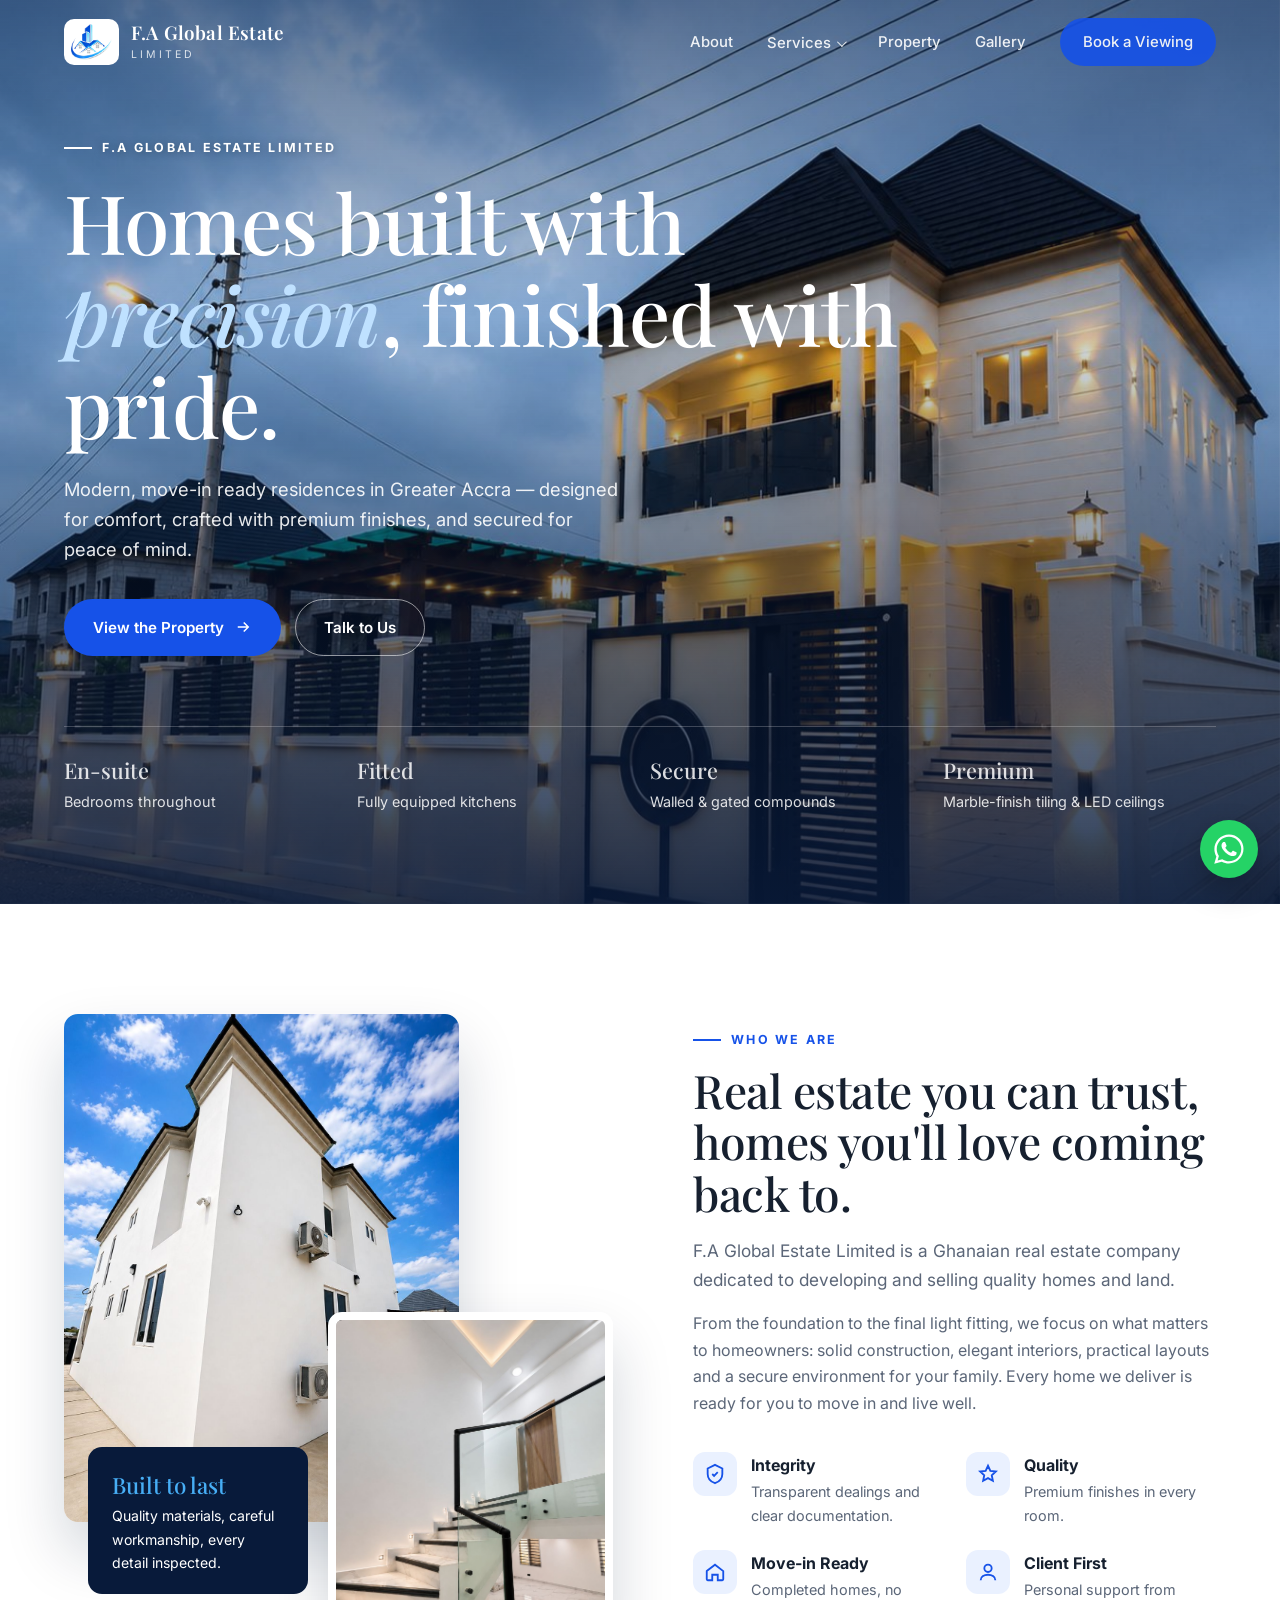
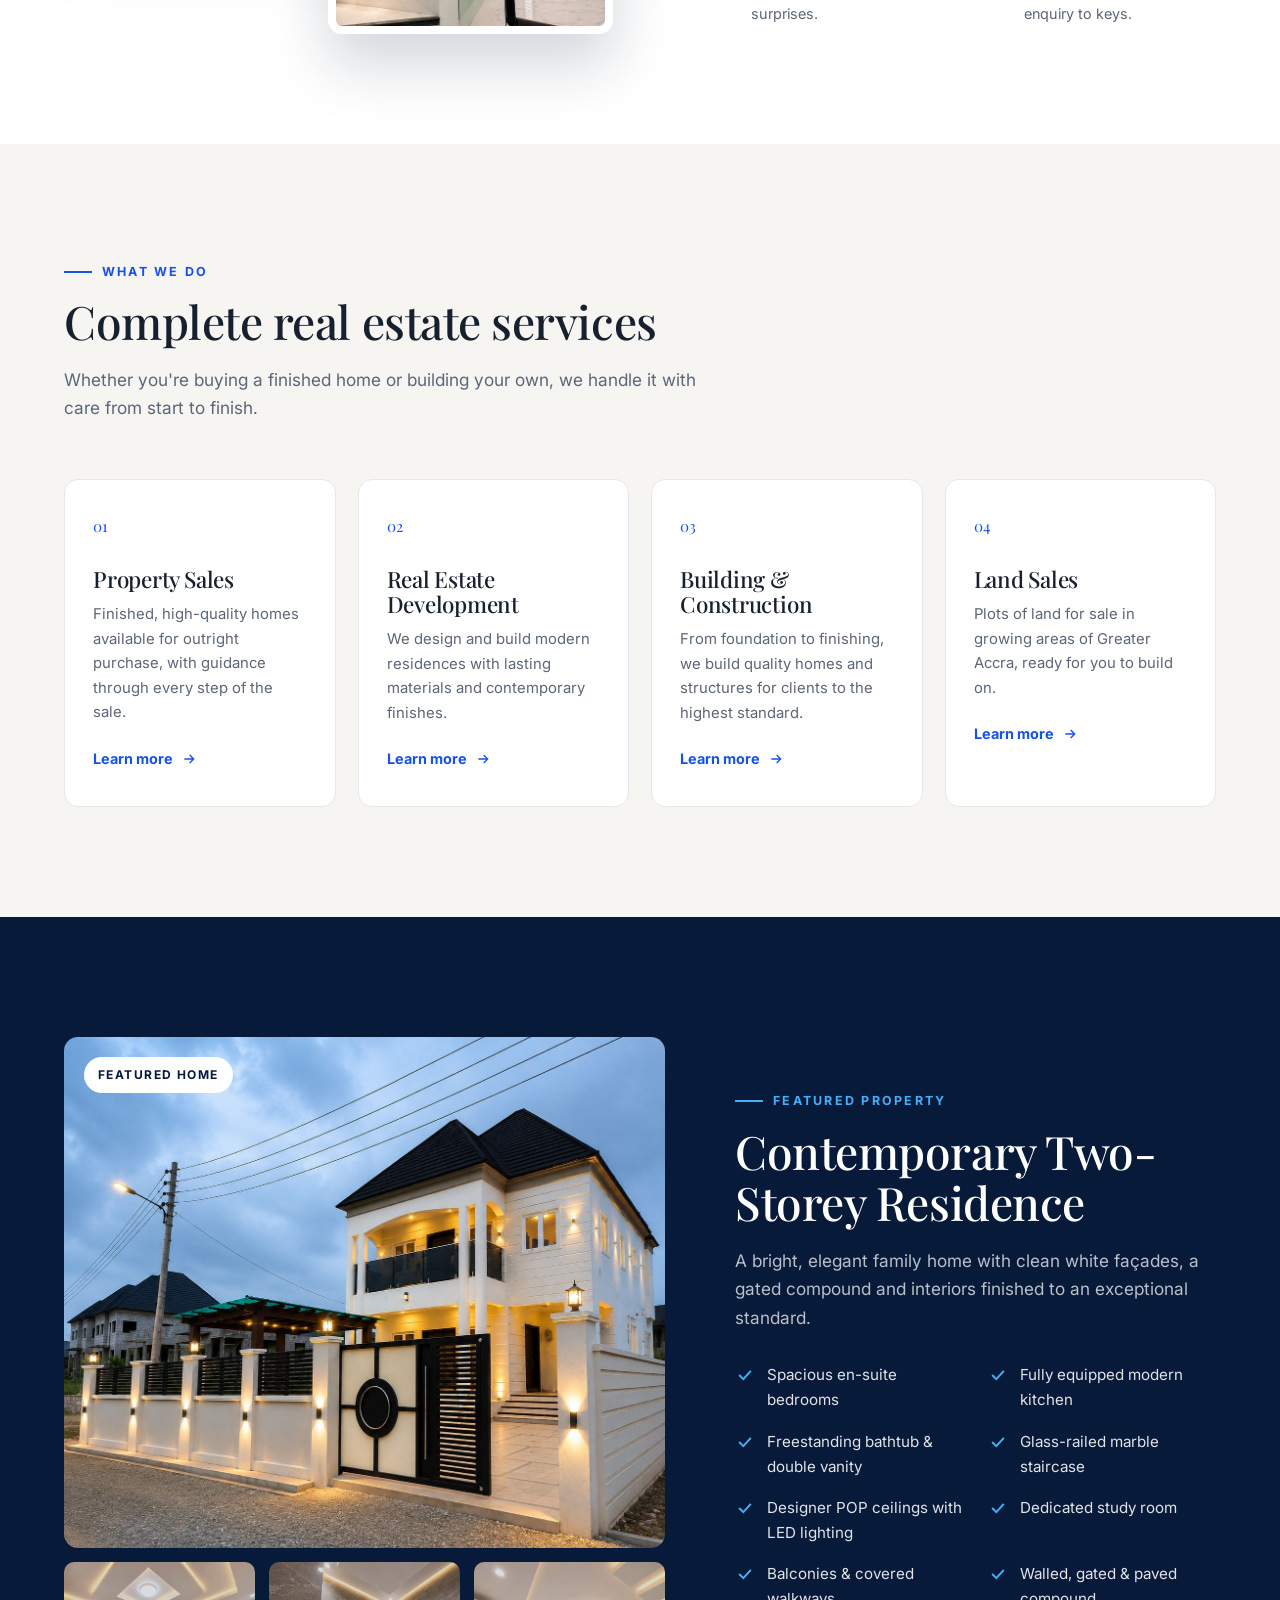
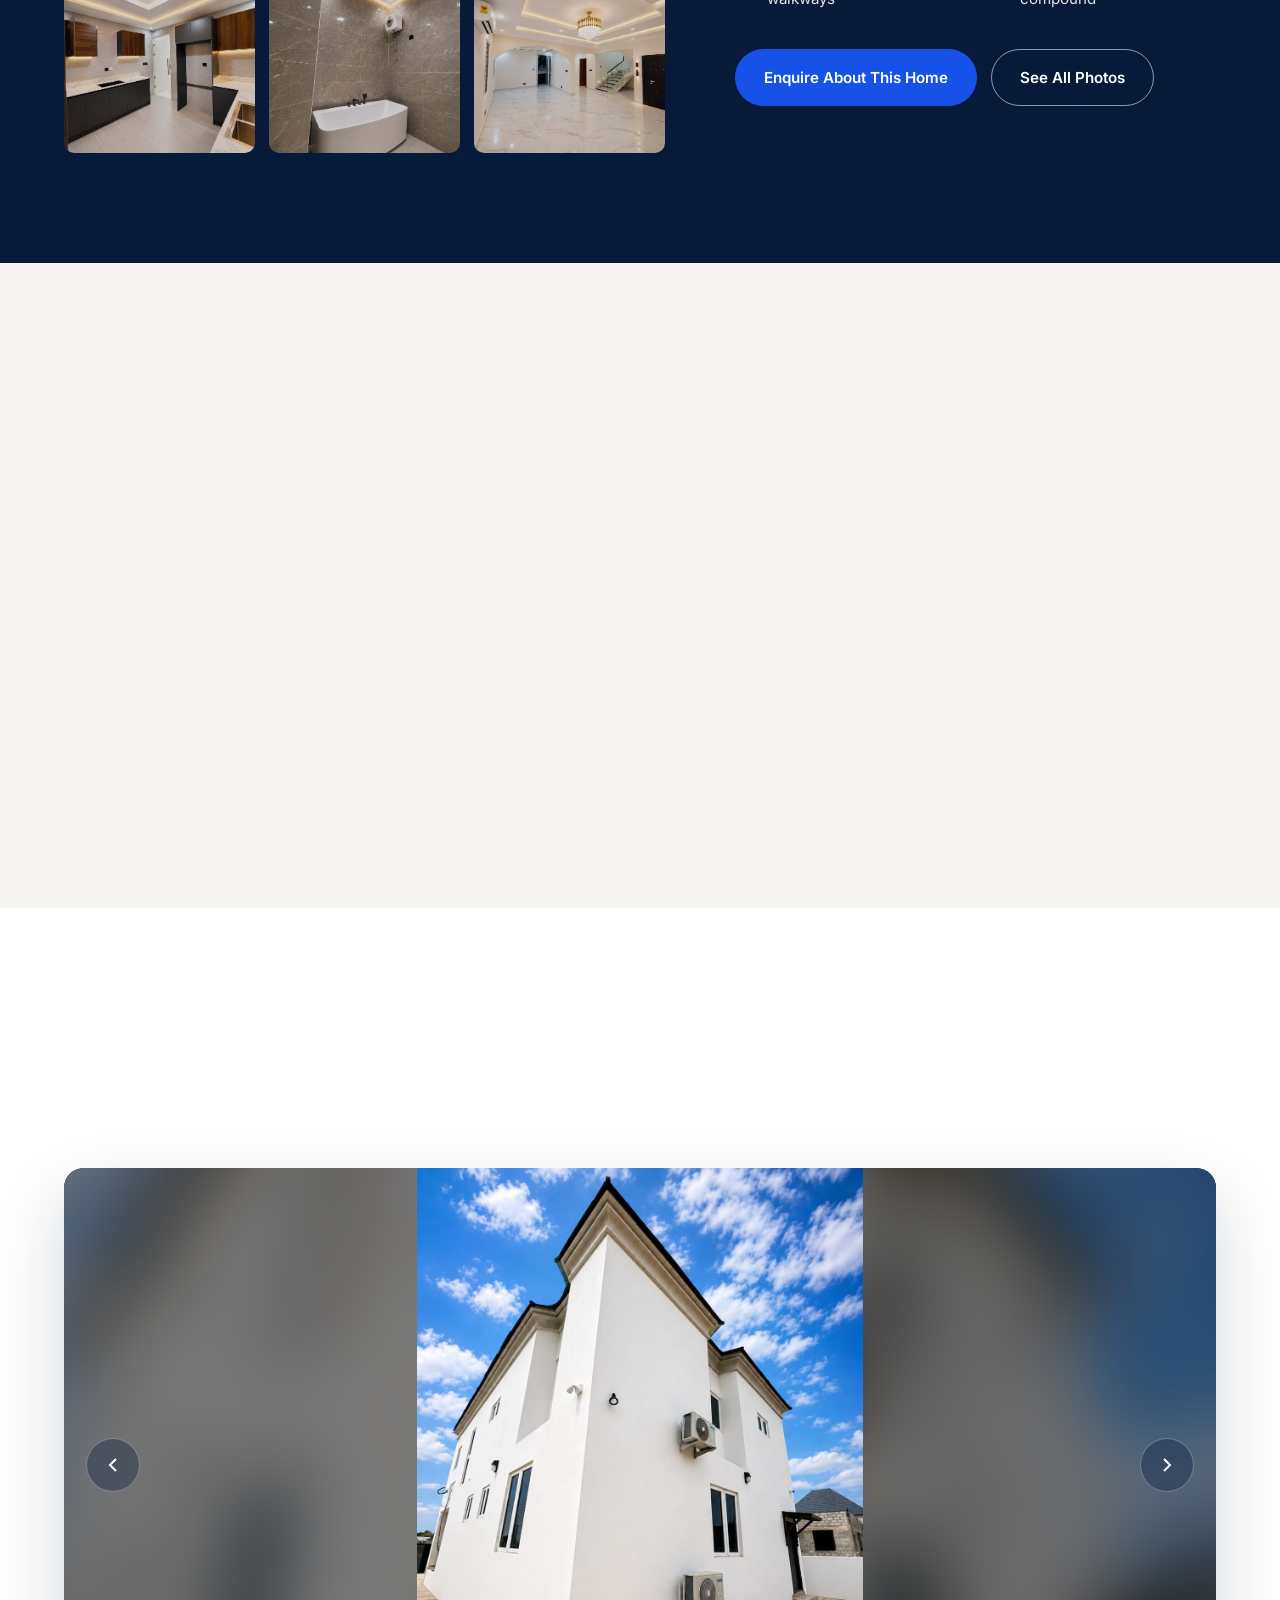
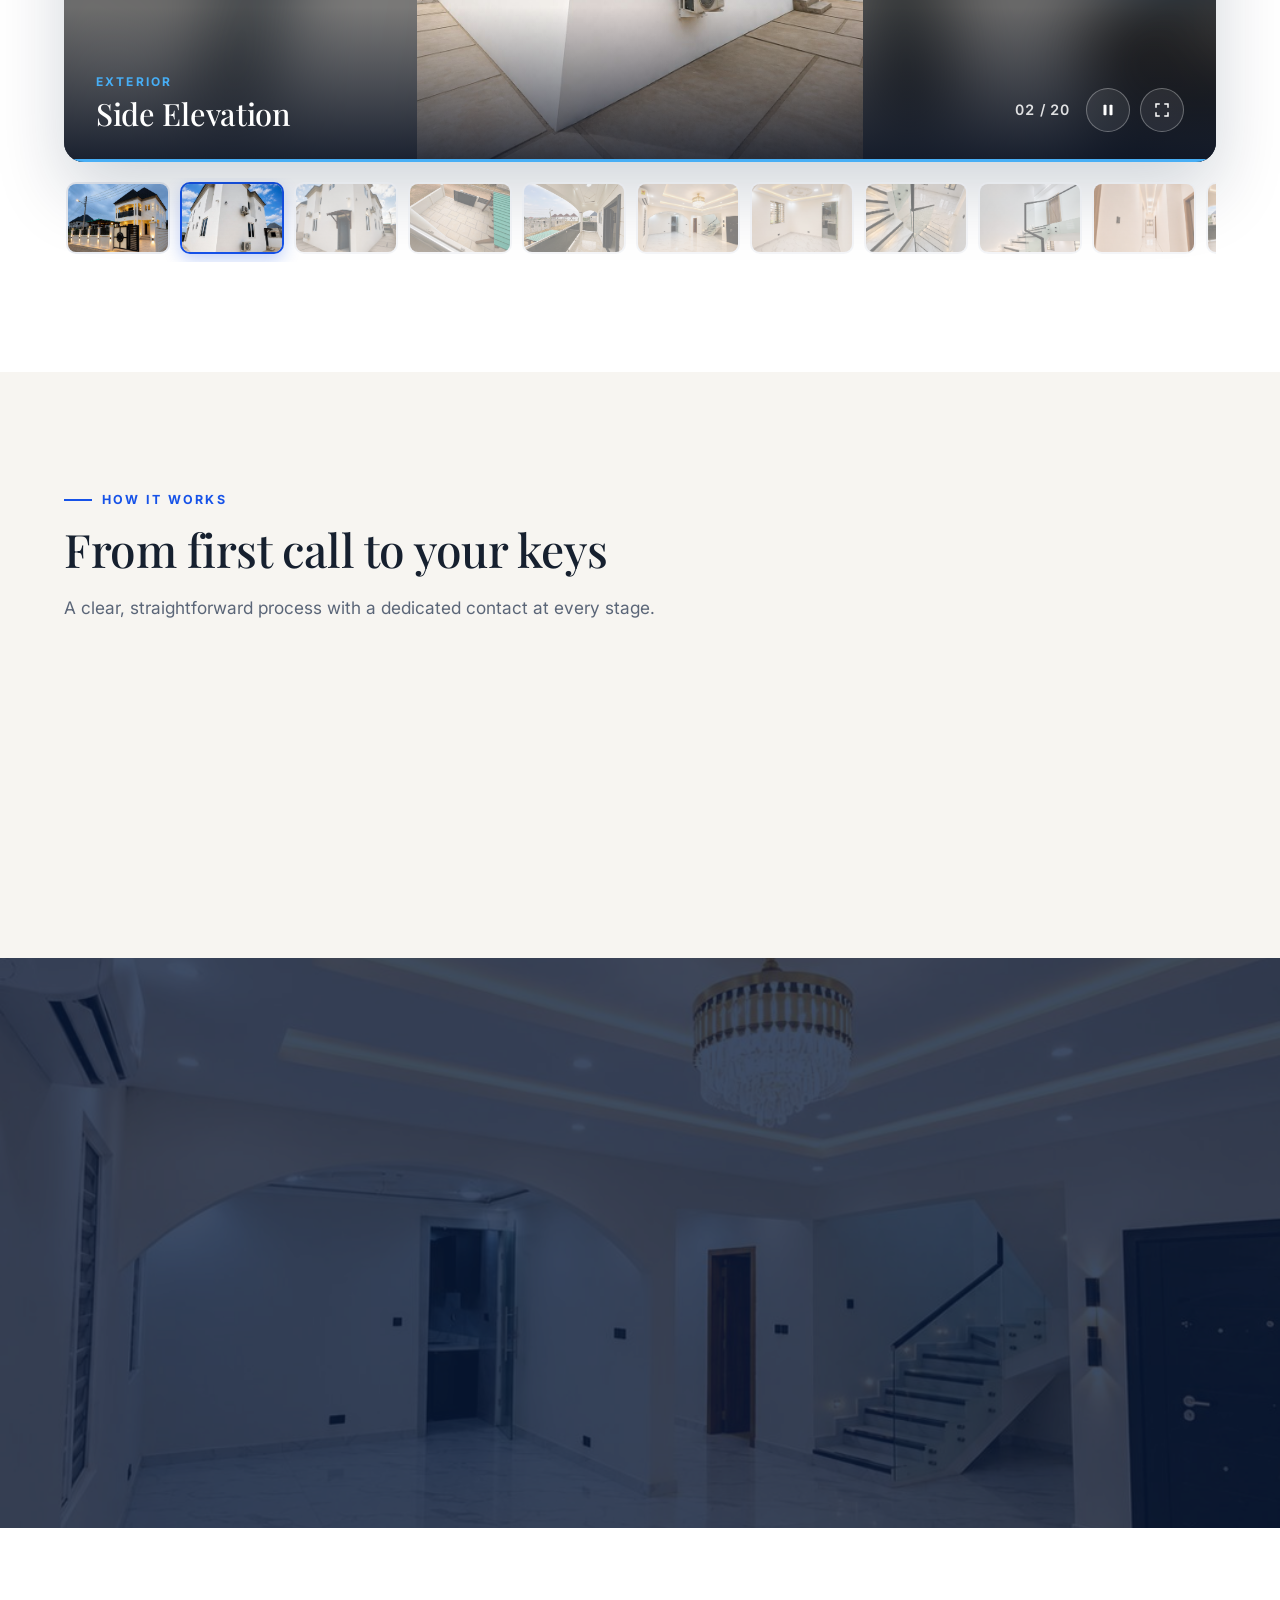
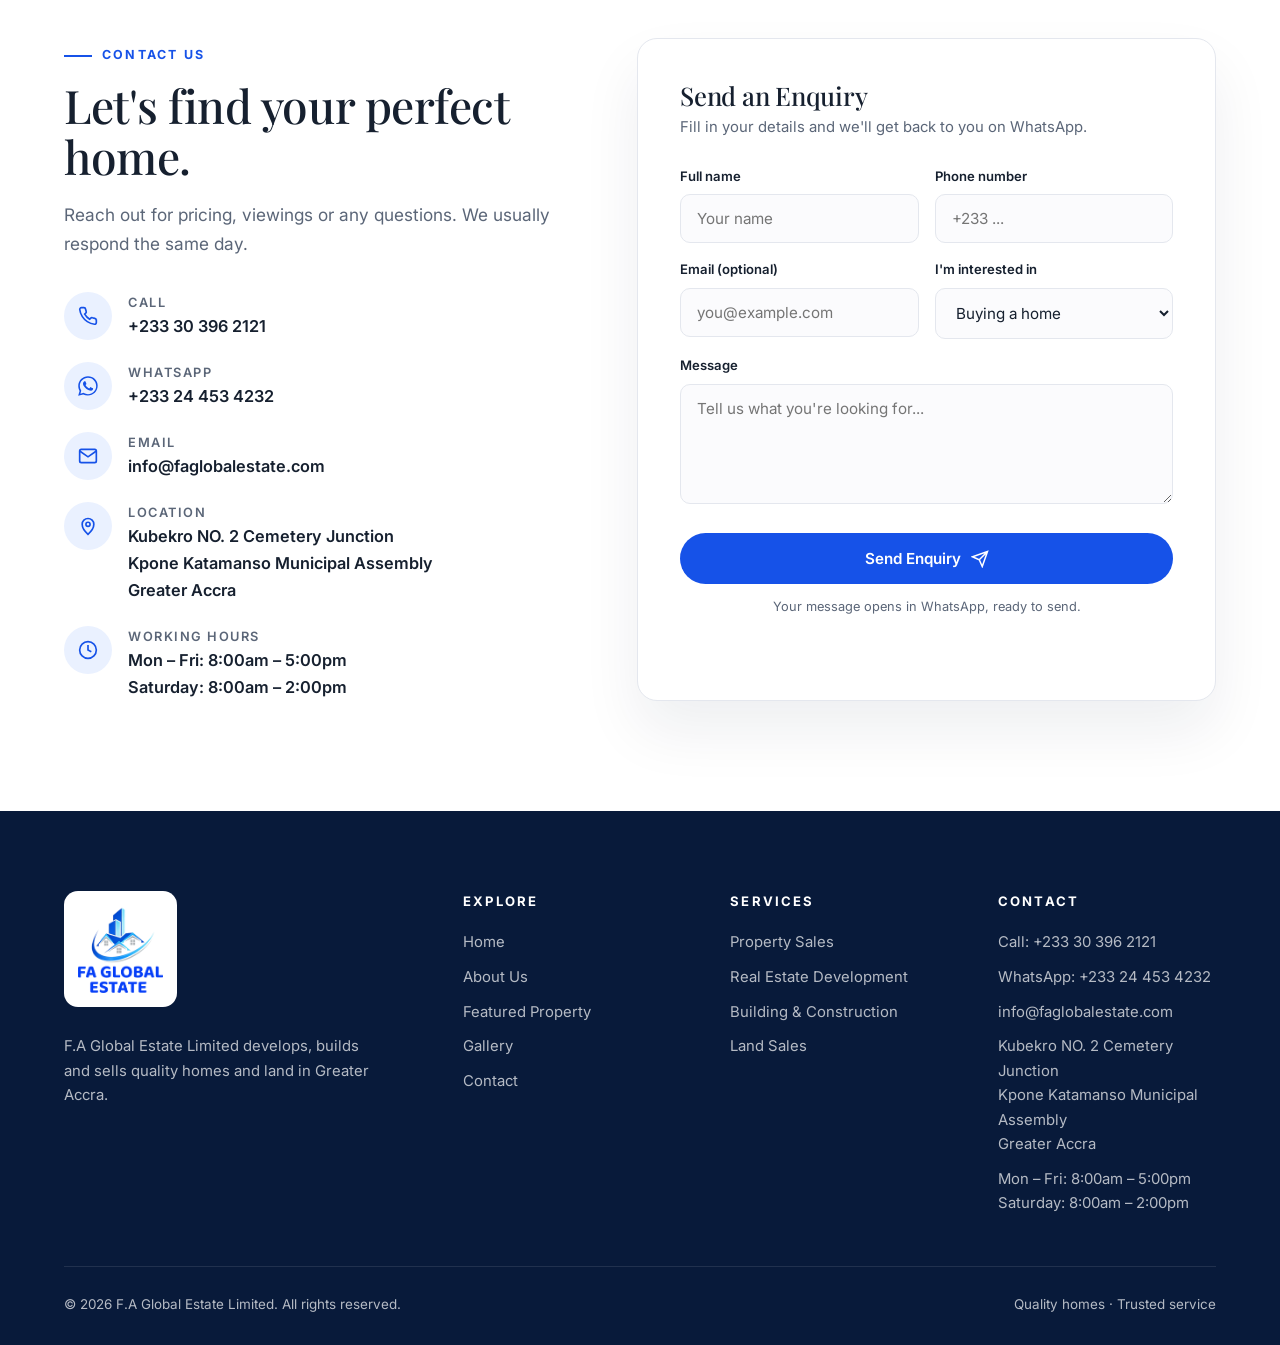
==== commit 52f11808: "Turn gallery into an autoplay slideshow Co-Authored-By: Claude Opus 5.5 <noreply@anthropic.com> Clau" ====
--- a/index.html
+++ b/index.html
@@ -153,7 +153,22 @@
         <button data-f="bath">Bathrooms</button>
       </div>
     </div>
-    <div class="masonry" id="masonry"></div>
+    <div class="ss" id="ss">
+      <div class="ss-stage" id="ssStage" tabindex="0" aria-roledescription="carousel" aria-label="Property photo slideshow">
+        <button class="ss-nav prev" id="ssPrev" aria-label="Previous photo"><svg viewBox="0 0 24 24" fill="none" stroke="currentColor" stroke-width="2"><path d="M15 6l-6 6 6 6"/></svg></button>
+        <button class="ss-nav next" id="ssNext" aria-label="Next photo"><svg viewBox="0 0 24 24" fill="none" stroke="currentColor" stroke-width="2"><path d="M9 6l6 6-6 6"/></svg></button>
+        <div class="ss-bar">
+          <div class="ss-cap"><span id="ssCat"></span><h3 id="ssTitle" aria-live="polite"></h3></div>
+          <div class="ss-ctrl">
+            <span class="ss-count" id="ssCount"></span>
+            <button id="ssPlay" aria-label="Pause slideshow"><svg class="i-pause" viewBox="0 0 24 24" fill="currentColor"><rect x="6" y="5" width="4" height="14" rx="1"/><rect x="14" y="5" width="4" height="14" rx="1"/></svg><svg class="i-play" viewBox="0 0 24 24" fill="currentColor"><path d="M8 5v14l11-7z"/></svg></button>
+            <button id="ssFull" aria-label="View full screen"><svg viewBox="0 0 24 24" fill="none" stroke="currentColor" stroke-width="2"><path d="M4 9V4h5M20 9V4h-5M4 15v5h5M20 15v5h-5"/></svg></button>
+          </div>
+        </div>
+        <div class="ss-progress"><span id="ssProg"></span></div>
+      </div>
+      <div class="ss-thumbs" id="ssThumbs"></div>
+    </div>
   </div>
 </section>
 
@@ -276,23 +291,65 @@
   ["washroom","Washroom","bath"]
 ];
 
-// Gallery
-const m = document.getElementById("masonry");
-m.innerHTML = photos.map((p,i)=>`<figure class="tile" data-cat="${p[2]}" data-i="${i}">
-  <img src="assets/images/${p[0]}.jpg" alt="${p[1]}" loading="lazy"><figcaption>${p[1]}</figcaption></figure>`).join("");
-
-let visible = photos.map((_,i)=>i);
-document.getElementById("filters").addEventListener("click", e=>{
-  const b = e.target.closest("button"); if(!b) return;
+// Gallery slideshow
+const CAT={exterior:"Exterior",living:"Living Spaces",bedroom:"Bedrooms",kitchen:"Kitchen",bath:"Bathrooms"};
+const DUR=5000;
+const stage=document.getElementById("ssStage"), thumbs=document.getElementById("ssThumbs"), prog=document.getElementById("ssProg");
+stage.insertAdjacentHTML("afterbegin",photos.map((p,i)=>`<div class="ss-slide" data-i="${i}"><div class="ss-bg"></div><img data-src="assets/images/${p[0]}.jpg" alt="${p[1]}"></div>`).join(""));
+const slides=[...stage.querySelectorAll(".ss-slide")];
+let visible=photos.map((_,i)=>i), pos=0, playing=true, hovering=false, inView=false, timer=null;
+function load(i){const s=slides[i];if(!s||s.dataset.ok)return;const img=s.querySelector("img");img.src=img.dataset.src;s.querySelector(".ss-bg").style.backgroundImage=`url('${img.dataset.src}')`;s.dataset.ok=1;}
+function renderThumbs(){thumbs.innerHTML=visible.map((i,k)=>`<button data-k="${k}" aria-label="Show ${photos[i][1]}"><img src="assets/images/${photos[i][0]}.jpg" alt="" loading="lazy"></button>`).join("");}
+function active(){return playing&&!hovering&&inView&&!document.hidden;}
+function schedule(){
+  clearTimeout(timer);
+  prog.style.animation="none";void prog.offsetWidth;
+  prog.style.animation=`ssprog ${DUR}ms linear forwards`;
+  prog.style.animationPlayState=active()?"running":"paused";
+  if(active())timer=setTimeout(()=>go(pos+1),DUR);
+}
+function go(n){
+  pos=(n+visible.length)%visible.length;
+  const i=visible[pos];
+  load(i);load(visible[(pos+1)%visible.length]);
+  slides.forEach((s,k)=>s.classList.toggle("on",k===i));
+  document.getElementById("ssTitle").textContent=photos[i][1];
+  document.getElementById("ssCat").textContent=CAT[photos[i][2]];
+  document.getElementById("ssCount").textContent=String(pos+1).padStart(2,"0")+" / "+String(visible.length).padStart(2,"0");
+  thumbs.querySelectorAll("button").forEach((b,k)=>b.classList.toggle("active",k===pos));
+  const t=thumbs.children[pos];
+  if(t)thumbs.scrollTo({left:t.offsetLeft-thumbs.clientWidth/2+t.clientWidth/2,behavior:"smooth"});
+  schedule();
+}
+function resume(){
+  // continue the progress bar from where it paused
+  if(active()){
+    const done=prog.getBoundingClientRect().width/(prog.parentElement.getBoundingClientRect().width||1);
+    prog.style.animationPlayState="running";
+    clearTimeout(timer);timer=setTimeout(()=>go(pos+1),Math.max(300,DUR*(1-done)));
+  }else{prog.style.animationPlayState="paused";clearTimeout(timer);}
+}
+document.getElementById("ssPrev").onclick=()=>go(pos-1);
+document.getElementById("ssNext").onclick=()=>go(pos+1);
+const playBtn=document.getElementById("ssPlay");
+playBtn.onclick=()=>{playing=!playing;stage.classList.toggle("paused",!playing);playBtn.setAttribute("aria-label",playing?"Pause slideshow":"Play slideshow");resume();};
+thumbs.addEventListener("click",e=>{const b=e.target.closest("button");if(b)go(+b.dataset.k);});
+stage.addEventListener("mouseenter",()=>{hovering=true;resume();});
+stage.addEventListener("mouseleave",()=>{hovering=false;resume();});
+stage.addEventListener("keydown",e=>{if(e.key==="ArrowRight")go(pos+1);if(e.key==="ArrowLeft")go(pos-1);});
+let tx=null;
+stage.addEventListener("touchstart",e=>{tx=e.touches[0].clientX;},{passive:true});
+stage.addEventListener("touchend",e=>{if(tx===null)return;const dx=e.changedTouches[0].clientX-tx;if(Math.abs(dx)>40)go(pos+(dx<0?1:-1));tx=null;});
+new IntersectionObserver(es=>{inView=es[0].isIntersecting;resume();},{threshold:.3}).observe(stage);
+document.addEventListener("visibilitychange",resume);
+document.getElementById("filters").addEventListener("click",e=>{
+  const b=e.target.closest("button");if(!b)return;
   document.querySelectorAll("#filters button").forEach(x=>x.classList.toggle("active",x===b));
-  const f = b.dataset.f;
-  visible = [];
-  document.querySelectorAll(".tile").forEach(t=>{
-    const show = f==="all" || t.dataset.cat===f;
-    t.classList.toggle("hide",!show);
-    if(show) visible.push(+t.dataset.i);
-  });
+  const f=b.dataset.f;
+  visible=photos.map((_,i)=>i).filter(i=>f==="all"||photos[i][2]===f);
+  renderThumbs();go(0);
 });
+renderThumbs();go(0);
 
 // Lightbox
 const lb=document.getElementById("lb"), lbImg=document.getElementById("lbImg"), lbCap=document.getElementById("lbCap");
@@ -301,7 +358,8 @@
 function openAt(i){show(i);lb.classList.add("open");document.body.style.overflow="hidden";}
 function close(){lb.classList.remove("open");document.body.style.overflow="";}
 function step(d){const pos=visible.indexOf(cur);const list=pos<0?photos.map((_,i)=>i):visible;const k=(Math.max(0,list.indexOf(cur))+d+list.length)%list.length;show(list[k]);}
-m.addEventListener("click",e=>{const t=e.target.closest(".tile");if(t)openAt(+t.dataset.i);});
+document.getElementById("ssFull").onclick=()=>openAt(visible[pos]);
+stage.addEventListener("click",e=>{if(e.target.closest("button"))return;if(e.target.closest(".ss-slide"))openAt(visible[pos]);});
 document.querySelectorAll("[data-open]").forEach(el=>el.addEventListener("click",()=>openAt(photos.findIndex(p=>p[0]===el.dataset.open))));
 document.getElementById("lbClose").onclick=close;
 document.getElementById("lbPrev").onclick=()=>step(-1);
--- a/assets/css/style.css
+++ b/assets/css/style.css
@@ -284,6 +284,43 @@
 .other div{position:absolute;left:28px;bottom:24px;z-index:2}
 .other small{font-size:.75rem;letter-spacing:.16em;text-transform:uppercase;color:var(--sky);font-weight:700}
 .other h3{font-size:1.7rem}
+
+/* GALLERY SLIDESHOW */
+.ss-stage{position:relative;height:min(66vh,620px);border-radius:20px;overflow:hidden;background:var(--navy);outline:none;box-shadow:0 30px 70px rgba(8,26,58,.18)}
+.ss-slide{position:absolute;inset:0;opacity:0;transition:opacity 1s ease;overflow:hidden}
+.ss-slide.on{opacity:1;z-index:1}
+.ss-bg{position:absolute;inset:-60px;background-size:cover;background-position:center;filter:blur(34px) brightness(.5);transform:scale(1.1)}
+.ss-slide img{position:relative;width:100%;height:100%;object-fit:contain;transform:scale(1.05);transition:transform 6s ease-out}
+.ss-slide.on img{transform:scale(1)}
+.ss-nav{position:absolute;top:50%;transform:translateY(-50%);z-index:3;width:54px;height:54px;border-radius:50%;border:1px solid rgba(255,255,255,.3);background:rgba(8,26,58,.35);backdrop-filter:blur(8px);color:#fff;display:grid;place-items:center;cursor:pointer;transition:.25s}
+.ss-nav:hover{background:#fff;color:var(--navy)}
+.ss-nav svg{width:24px;height:24px}
+.ss-nav.prev{left:22px}.ss-nav.next{right:22px}
+.ss-bar{position:absolute;left:0;right:0;bottom:0;z-index:3;padding:60px 32px 30px;display:flex;justify-content:space-between;align-items:flex-end;gap:20px;background:linear-gradient(transparent,rgba(5,14,32,.82));color:#fff}
+.ss-cap span{font-size:.75rem;font-weight:700;letter-spacing:.18em;text-transform:uppercase;color:var(--sky)}
+.ss-cap h3{font-size:clamp(1.4rem,2.4vw,2rem);margin-top:4px}
+.ss-ctrl{display:flex;align-items:center;gap:10px;flex:none}
+.ss-count{font-size:.9rem;font-weight:600;letter-spacing:.06em;margin-right:6px;opacity:.85;font-variant-numeric:tabular-nums}
+.ss-ctrl button{width:44px;height:44px;border-radius:50%;border:1px solid rgba(255,255,255,.3);background:rgba(255,255,255,.08);color:#fff;display:grid;place-items:center;cursor:pointer;transition:.2s}
+.ss-ctrl button:hover{background:#fff;color:var(--navy)}
+.ss-ctrl svg{width:18px;height:18px}
+.ss-ctrl .i-play{display:none}
+.ss-stage.paused .i-play{display:block}.ss-stage.paused .i-pause{display:none}
+.ss-progress{position:absolute;left:0;right:0;bottom:0;height:3px;background:rgba(255,255,255,.15);z-index:4}
+.ss-progress span{display:block;height:100%;width:0;background:var(--sky)}
+@keyframes ssprog{from{width:0}to{width:100%}}
+.ss-thumbs{display:flex;gap:10px;margin-top:16px;overflow-x:auto;padding:4px 2px 8px;scrollbar-width:thin}
+.ss-thumbs button{flex:none;width:104px;height:72px;border-radius:10px;overflow:hidden;border:2px solid transparent;opacity:.5;padding:0;cursor:pointer;background:#e9ecf2;transition:.25s}
+.ss-thumbs button:hover{opacity:.85}
+.ss-thumbs button.active{opacity:1;border-color:var(--blue);box-shadow:0 6px 16px rgba(22,82,232,.25)}
+.ss-thumbs img{width:100%;height:100%;object-fit:cover}
+@media (max-width:820px){
+  .ss-stage{height:min(72vh,560px);border-radius:16px}
+  .ss-nav{width:42px;height:42px}.ss-nav.prev{left:12px}.ss-nav.next{right:12px}
+  .ss-bar{padding:50px 18px 20px;flex-direction:column;align-items:flex-start;gap:12px}
+  .ss-ctrl button{width:38px;height:38px}
+  .ss-thumbs button{width:76px;height:54px}
+}
 
 /* LAND */
 .head h2{margin-bottom:0}
